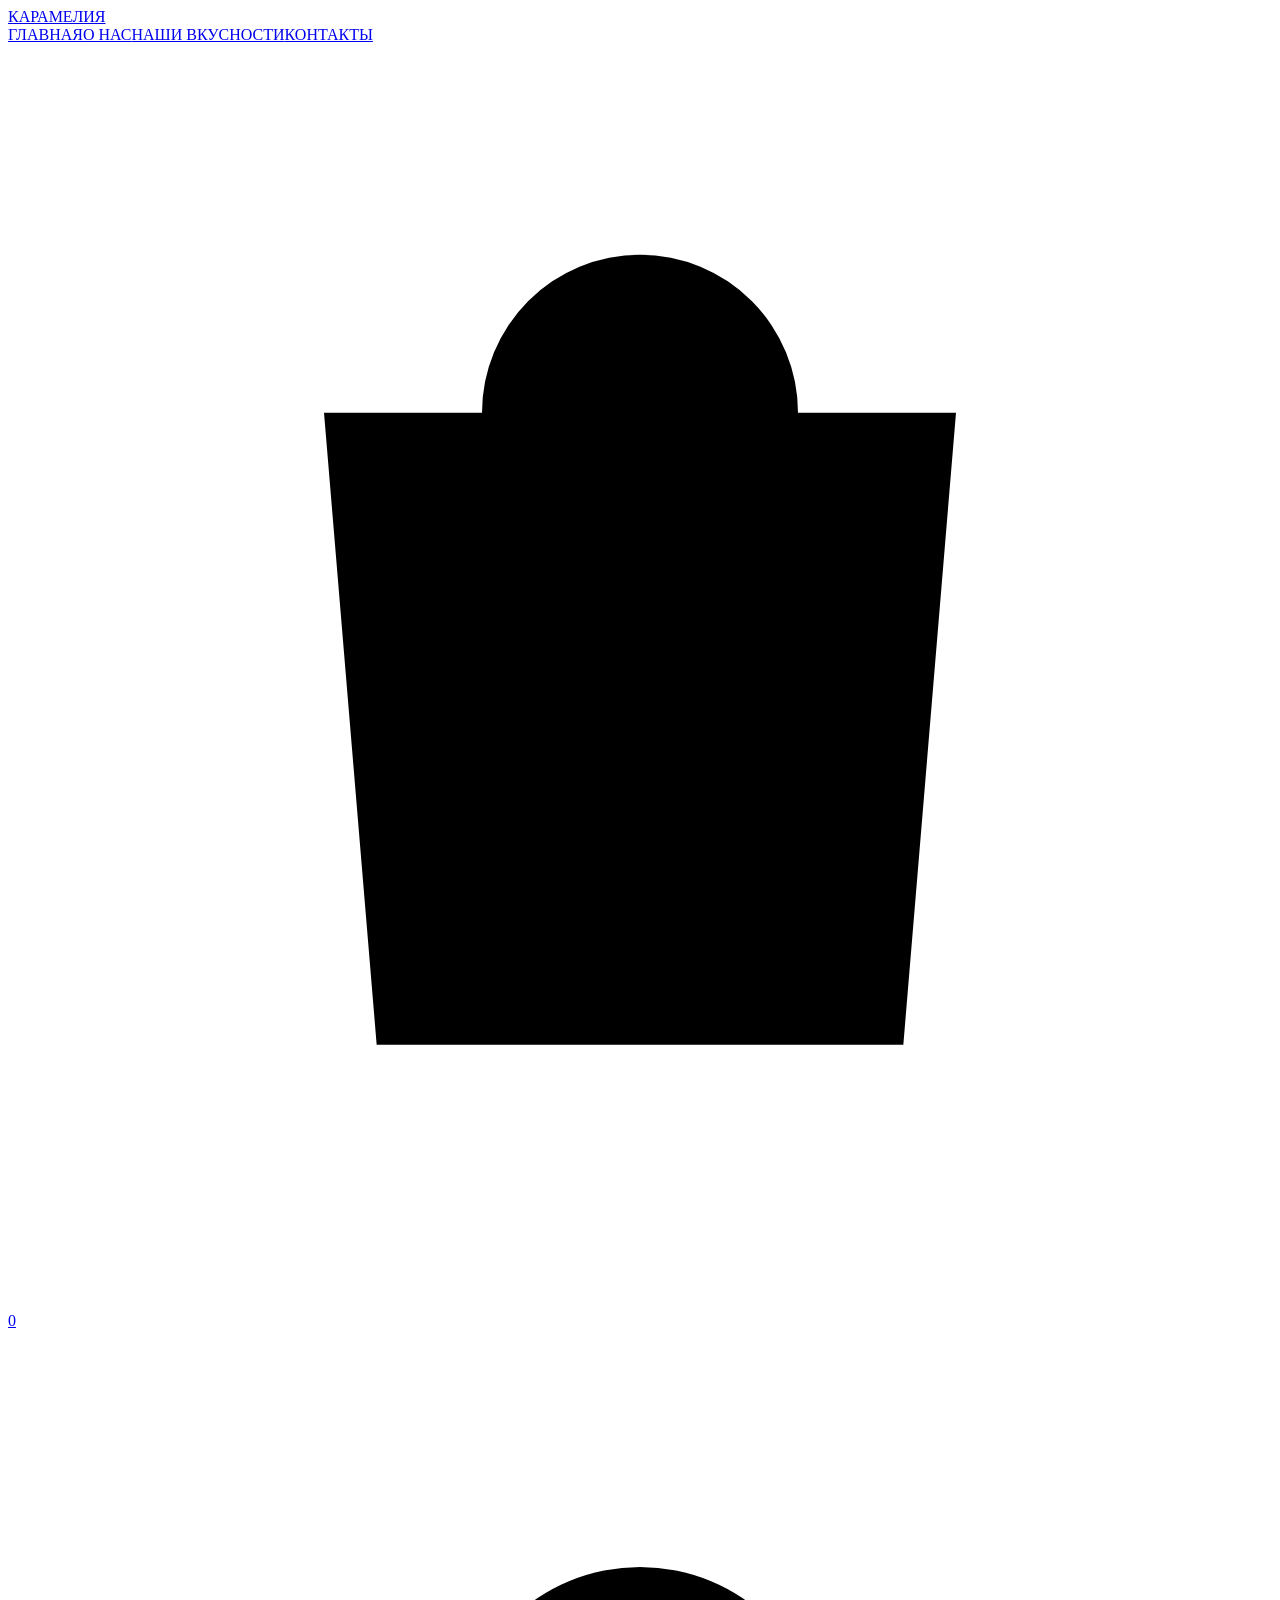
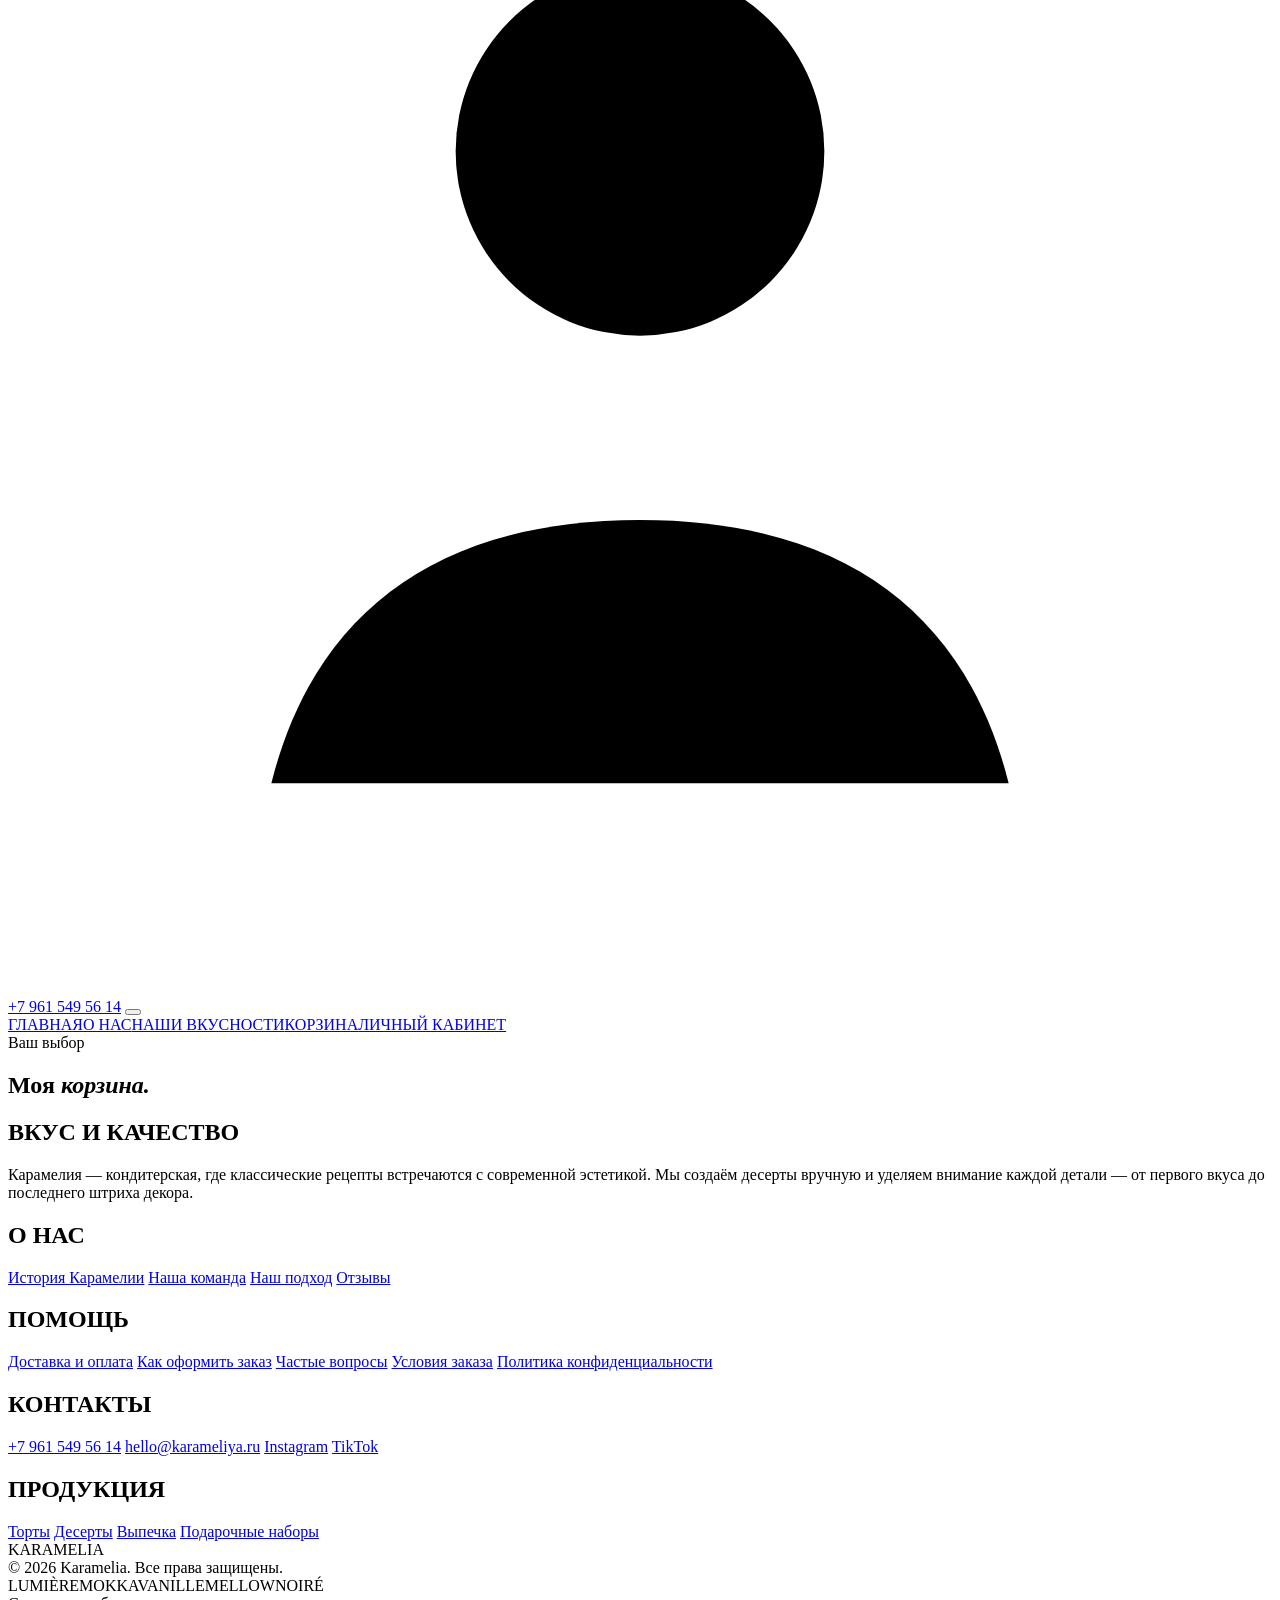
==== basket.html @ adb73342 "Add files via upload" ====
<!DOCTYPE html>
<html lang="ru">
<head>
  <meta charset="UTF-8" />
  <meta name="viewport" content="width=device-width, initial-scale=1.0" />
  <title>Корзина — Карамелия</title>
  <link rel="stylesheet" href="css/style.css" />
  <link rel="stylesheet" href="css/basket.css" />
  <link rel="icon" type="image/x-icon" href="assets/branding/favicon.ico">
</head>
<body>
  <main class="inner-page">
    <header class="site-header">
      <a class="brand" href="index.html" aria-label="Карамелия — на главную"><span class="brand-fallback">КАРАМЕЛИЯ</span><img src="assets/branding/logo.png" alt="Карамелия" onerror="this.style.display='none'; this.previousElementSibling.style.display='inline';" /></a>
      <nav class="main-nav" aria-label="Основная навигация"><a class="nav-link" href="index.html">ГЛАВНАЯ</a><a class="nav-link" href="about.html">О НАС</a><a class="nav-link" href="catalog.html">НАШИ ВКУСНОСТИ</a><a class="nav-link" href="basket.html#footer">КОНТАКТЫ</a></nav>
      <div class="header-actions"><a class="icon-btn active" href="basket.html" aria-label="Корзина"><svg viewBox="0 0 24 24"><path d="M6 7h12l-1 12H7L6 7Zm3 0a3 3 0 0 1 6 0"/><path d="M4 7h16"/></svg><span class="header-count" id="headerCartCount">0</span></a><a class="icon-btn" href="account.html" aria-label="Профиль"><svg viewBox="0 0 24 24"><circle cx="12" cy="8" r="3.5"/><path d="M5 20c.8-3.2 3.1-5 7-5s6.2 1.8 7 5"/></svg></a></div>
      <a class="phone-link" href="tel:+79615495614">+7 961 549 56 14</a>
      <button class="mobile-toggle" type="button" aria-expanded="false" aria-label="Открыть меню"><span></span><span></span></button>
    </header>

    <nav class="mobile-menu" aria-hidden="true"><a href="index.html">ГЛАВНАЯ</a><a href="about.html">О НАС</a><a href="catalog.html">НАШИ ВКУСНОСТИ</a><a href="basket.html">КОРЗИНА</a><a href="account.html">ЛИЧНЫЙ КАБИНЕТ</a></nav>

    <section class="simple-section basket-section">
      <div class="basket-head"><span class="eyebrow">Ваш выбор</span><h1 class="basket-title">Моя <em>корзина.</em></h1></div>
      <div id="basketRoot"></div>
    </section>

    
            <!-- FOOTER -->
            <footer class="site-footer" id="footer">
                <div class="footer-inner footer-inner--five">
                    <section class="footer-column footer-about">
                        <h2 class="footer-title">ВКУС И КАЧЕСТВО</h2>
                        <p>Карамелия — кондитерская, где классические рецепты встречаются с современной эстетикой. Мы
                            создаём десерты
                            вручную и уделяем внимание каждой детали — от первого вкуса до последнего штриха декора.</p>
                    </section>

                    <nav class="footer-column" aria-label="О нас">
                        <h2 class="footer-title">О НАС</h2>
                        <a href="about.html">История Карамелии</a>
                        <a href="about.html#team">Наша команда</a>
                        <a href="about.html#approach">Наш подход</a>
                        <a href="about.html#reviews">Отзывы</a>
                    </nav>

                    <nav class="footer-column" aria-label="Помощь">
                        <h2 class="footer-title">ПОМОЩЬ</h2>
                        <a href="#faq">Доставка и оплата</a>
                        <a href="#faq">Как оформить заказ</a>
                        <a href="#faq">Частые вопросы</a>
                        <a href="#faq">Условия заказа</a>
                        <a href="#footer">Политика конфиденциальности</a>
                    </nav>

                    <nav class="footer-column" aria-label="Контакты">
                        <h2 class="footer-title">КОНТАКТЫ</h2>
                        <a href="tel:+79615495614">+7 961 549 56 14</a>
                        <a href="mailto:hello@karameliya.ru">hello@karameliya.ru</a>
                        <a href="#footer">Instagram</a>
                        <a href="#footer">TikTok</a>
                    </nav>

                    <nav class="footer-column" aria-label="Продукция">
                        <h2 class="footer-title">ПРОДУКЦИЯ</h2>
                        <a href="catalog.html#cakes">Торты</a>
                        <a href="catalog.html#desserts">Десерты</a>
                        <a href="catalog.html#bakery">Выпечка</a>
                        <a href="catalog.html#gift">Подарочные наборы</a>
                    </nav>
                </div>

                <div class="footer-wordmark" aria-label="Karamelia">

                    <div class="footer-wordmark-text">KAR<span>AME</span>LIA</div>
                </div>

                <div class="footer-meta">
                    <div class="footer-meta-side footer-meta-left">© 2026 Karamelia. Все права защищены.</div>
                    <div class="footer-partners" aria-label="Партнёры">
                        <span>LUMIÈRE</span><span>MOKKA</span><span>VANILLE</span><span>MELLOW</span><span>NOIRÉ</span>
                    </div>
                    <div class="footer-meta-side footer-meta-right">Сделано с любовью к деталям и хорошему вкусу.</div>
                </div>
            </footer>
  </main>

  <div class="shop-modal" id="checkoutModal" hidden role="dialog" aria-modal="true" aria-labelledby="checkoutTitle"><div class="shop-modal__panel"><div class="shop-modal__top"><h2 class="shop-modal__title" id="checkoutTitle">Проверьте данные.</h2><button class="shop-modal__close" type="button" data-close="checkoutModal">×</button></div><p class="shop-modal__text">Данные подставлены из личного кабинета. Перед оплатой их можно проверить и изменить для этого заказа.</p><div class="checkout-summary" id="checkoutSummary"></div><form class="shop-form" id="checkoutForm"><div class="shop-field"><label>ФИО</label><input name="fio" id="checkoutFio" required></div><div class="shop-form-grid"><div class="shop-field"><label>E-mail</label><input name="email" id="checkoutEmail" type="email" required></div><div class="shop-field"><label>Телефон</label><input name="phone" id="checkoutPhone" type="tel" required></div></div><div class="shop-field"><label>Адрес доставки</label><input name="address" id="checkoutAddress" required placeholder="Улица, дом, квартира"></div><div class="modal-actions"><button class="modal-btn outline" type="button" data-close="checkoutModal">Отмена</button><button class="modal-btn dark" type="submit">Подтвердить и оплатить</button></div></form></div></div>
  <div class="shop-modal" id="paymentModal" hidden role="dialog" aria-modal="true" aria-labelledby="paymentTitle"><div class="shop-modal__panel"><div class="shop-modal__top"><h2 class="shop-modal__title" id="paymentTitle">Оплата заказа.</h2><button class="shop-modal__close" type="button" data-close="paymentModal">×</button></div><div class="checkout-summary" id="paymentSummary"></div><form class="shop-form payment-card" id="paymentForm"><div class="shop-field"><label>Номер карты</label><input id="cardNumber" name="cardNumber" inputmode="numeric" maxlength="19" placeholder="0000 0000 0000 0000" required></div><div class="shop-form-grid"><div class="shop-field"><label>Срок действия</label><input name="expiry" inputmode="numeric" maxlength="5" placeholder="ММ/ГГ" required></div><div class="shop-field"><label>CVV</label><input name="cvv" type="password" inputmode="numeric" maxlength="4" placeholder="•••" required></div></div><div class="shop-field"><label>Имя держателя</label><input name="holder" required placeholder="ИМЯ ФАМИЛИЯ"></div><button class="modal-btn caramel" type="submit">Оплатить заказ</button></form></div></div>
  <div class="shop-modal" id="successModal" hidden role="dialog" aria-modal="true" aria-labelledby="successTitle"><div class="shop-modal__panel"><div class="success-state"><div class="success-mark">✓</div><h3 id="successTitle">Заказ оплачен.</h3><p id="successText">Заказ успешно оплачен. Курьер в пути.</p><div class="modal-actions" style="justify-content:center"><a class="modal-btn dark" href="account.html">Личный кабинет</a><button class="modal-btn outline" type="button" data-close="successModal">Вернуться в корзину</button></div></div></div></div>
  <div class="shop-toast" id="shopToast" role="status" aria-live="polite"></div>
  <script src="js/script.js"></script><script src="js/app.js"></script><script src="js/basket.js"></script>
</body>
</html>
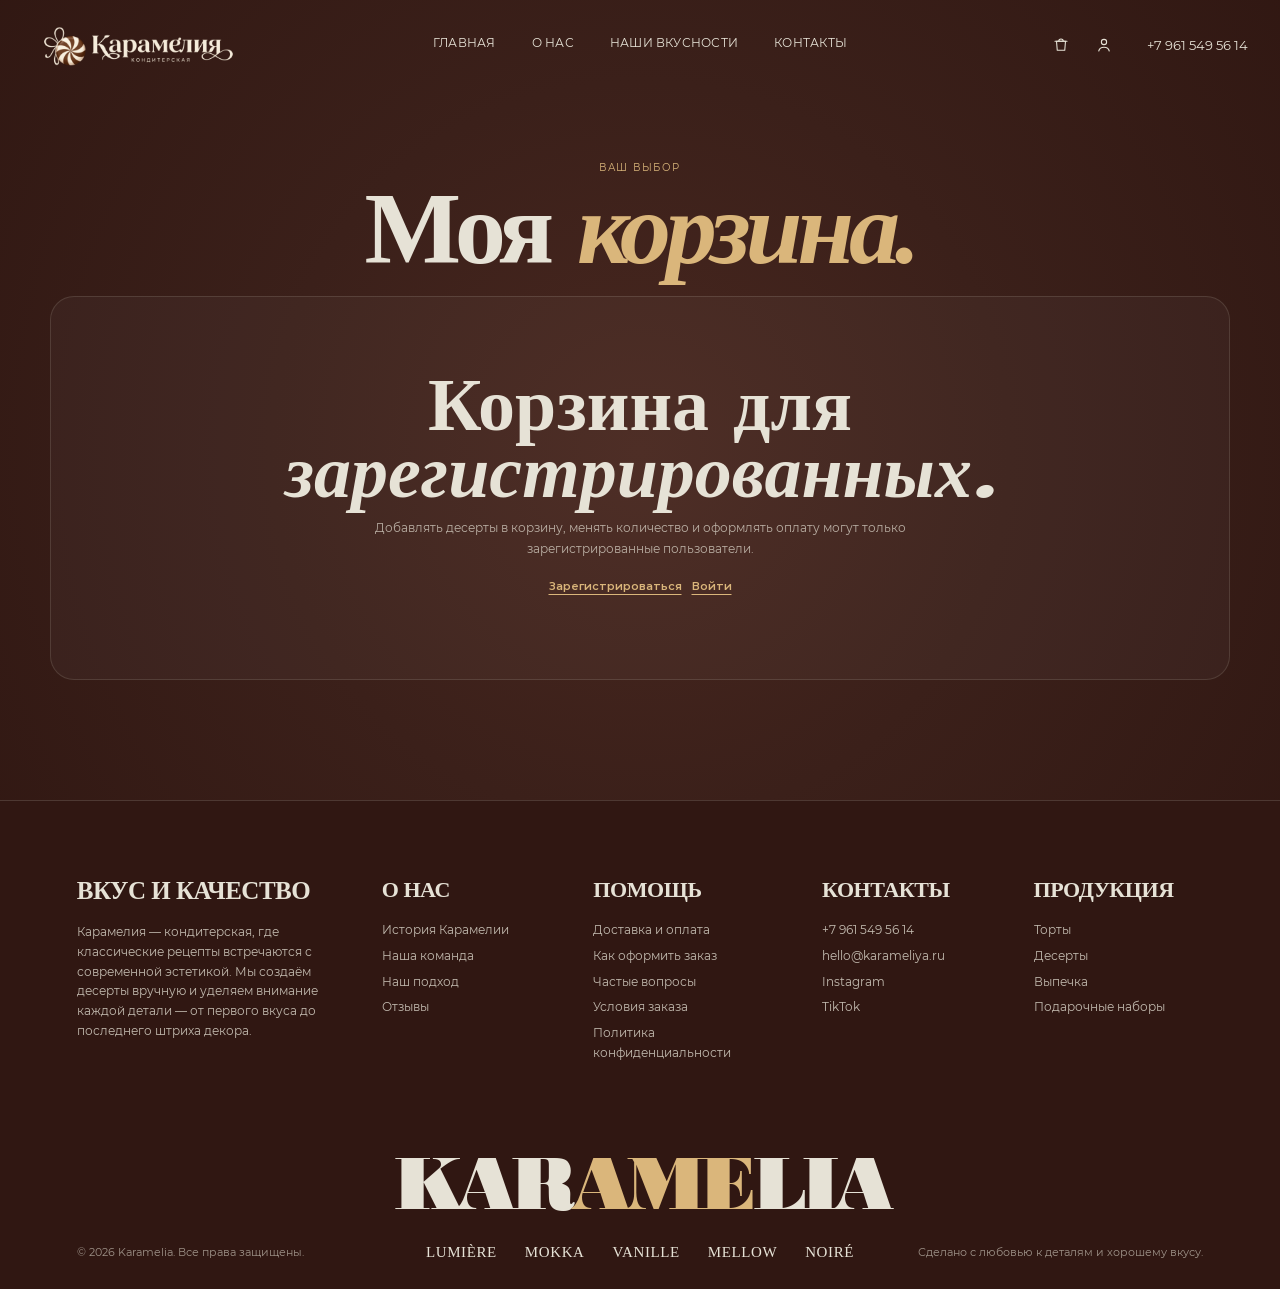
==== commit 78f1f96d: "Add files via upload" ====
--- a/basket.html
+++ b/basket.html
@@ -15,7 +15,7 @@
       <nav class="main-nav" aria-label="Основная навигация"><a class="nav-link" href="index.html">ГЛАВНАЯ</a><a class="nav-link" href="about.html">О НАС</a><a class="nav-link" href="catalog.html">НАШИ ВКУСНОСТИ</a><a class="nav-link" href="basket.html#footer">КОНТАКТЫ</a></nav>
       <div class="header-actions"><a class="icon-btn active" href="basket.html" aria-label="Корзина"><svg viewBox="0 0 24 24"><path d="M6 7h12l-1 12H7L6 7Zm3 0a3 3 0 0 1 6 0"/><path d="M4 7h16"/></svg><span class="header-count" id="headerCartCount">0</span></a><a class="icon-btn" href="account.html" aria-label="Профиль"><svg viewBox="0 0 24 24"><circle cx="12" cy="8" r="3.5"/><path d="M5 20c.8-3.2 3.1-5 7-5s6.2 1.8 7 5"/></svg></a></div>
       <a class="phone-link" href="tel:+79615495614">+7 961 549 56 14</a>
-      <button class="mobile-toggle" type="button" aria-expanded="false" aria-label="Открыть меню"><span></span><span></span></button>
+      <button class="mobile-toggle" type="button" aria-expanded="false" aria-label="Открыть меню"><span></span><span></span><span></span></button>
     </header>
 
     <nav class="mobile-menu" aria-hidden="true"><a href="index.html">ГЛАВНАЯ</a><a href="about.html">О НАС</a><a href="catalog.html">НАШИ ВКУСНОСТИ</a><a href="basket.html">КОРЗИНА</a><a href="account.html">ЛИЧНЫЙ КАБИНЕТ</a></nav>
--- a/css/style.css
+++ b/css/style.css
@@ -0,0 +1,2632 @@
+/* === Заголовки / логотип === */
+@font-face {
+  font-family: 'Bodoni MT Black Local';
+  src: url('../assets/fonts/BodoniMT/bodoni-mt-black.ttf') format('truetype');
+  font-style: normal;
+  font-weight: 900;
+  font-display: swap;
+}
+
+/* === Надпись "ame" === */
+@font-face {
+  font-family: 'Bodoni Moda Bold Italic Local';
+  src: url('../assets/fonts/BodoniMT/bodoni-bolditalic.ttf') format('truetype');
+  font-style: italic;
+  font-weight: 700;
+  font-display: swap;
+}
+
+/* === Montserrat — три начертания, одна family === */
+@font-face {
+  font-family: 'Montserrat Local';
+  src: url('../assets/fonts/Montserrat/montserrat-regular.ttf') format('truetype');
+  font-style: normal;
+  font-weight: 400;
+  font-display: swap;
+}
+
+@font-face {
+  font-family: 'Montserrat Local';
+  src: url('../assets/fonts/Montserrat/montserrat-medium.ttf') format('truetype');
+  font-style: normal;
+  font-weight: 500;
+  font-display: swap;
+}
+
+@font-face {
+  font-family: 'Montserrat Local';
+  src: url('../assets/fonts/Montserrat/montserrat-semibold.ttf') format('truetype');
+  font-style: normal;
+  font-weight: 600;
+  font-display: swap;
+}
+
+/* === Corinthia — для кнопок === */
+@font-face {
+  font-family: 'Corinthia Local';
+  src: url('../assets/fonts/Corinthia/Corinthia.ttf') format('truetype');
+  font-style: normal;
+  font-weight: 400;
+  font-display: swap;
+}
+
+:root {
+  --cream-rgb: 230, 226, 214;      /* = --cream #e6e2d6 */
+  --chocolate-rgb: 48, 23, 18;     /* = --chocolate #301712 */
+  --chocolate: #301712;
+  --chocolate-mid: #3b201a;
+  --chocolate-light: #48271f;
+  --cream: #e6e2d6;
+  --cream-bright: #f0ede4;
+  --caramel: #dab67b;
+  --caramel-light: #e4c995;
+  --white-alpha: rgba(230, 226, 214, 0.7);
+  --line: rgba(230, 226, 214, 0.16);
+  --shadow: 0 30px 80px rgba(12, 5, 3, 0.26);
+}
+
+* { box-sizing: border-box; }
+html { scroll-behavior: smooth; }
+body {
+  margin: 0;
+  background: var(--chocolate);
+  color: var(--cream);
+  font-family: 'Montserrat Local', Montserrat, Arial, sans-serif;
+}
+body, a, button { -webkit-tap-highlight-color: transparent; }
+a { color: inherit; text-decoration: none; }
+button { font: inherit; }
+
+.hero {
+  position: relative;
+  min-height: 100vh;
+  overflow: hidden;
+  background:
+    radial-gradient(circle at 50% 47%, var(--chocolate-light) 0%, var(--chocolate-mid) 35%, var(--chocolate) 76%, var(--chocolate) 100%);
+}
+
+.hero::before {
+  content: '';
+  position: absolute;
+  inset: 0;
+  background:
+    radial-gradient(circle at 50% 56%, rgba(218,182,123,.08), transparent 26%),
+    radial-gradient(circle at 30% 20%, rgba(230,226,214,.025), transparent 20%);
+  pointer-events: none;
+}
+
+.hero-orb {
+  position: absolute;
+  border-radius: 999px;
+  filter: blur(70px);
+  opacity: .14;
+  pointer-events: none;
+}
+.orb-one { width: 260px; height: 260px; background: var(--caramel); top: 14%; left: 42%; }
+.orb-two { width: 220px; height: 220px; background: var(--cream); bottom: 9%; right: 7%; opacity: .05; }
+
+.site-header {
+  position: relative;
+  z-index: 30;
+  width: min(1440px, calc(100% - 64px));
+  margin: 0 auto;
+  padding: 24px 0 18px;
+  display: flex;
+  align-items: center;
+  gap: 28px;
+  /* justify-content: space-between;  ← убрать */
+}
+
+.header-actions {
+  display: flex;
+  align-items: center;
+  gap: 9px;
+  margin-left: auto;   /* ← вот это прижимает всю правую группу к краю */
+}
+
+.brand {
+  display: inline-flex;
+  align-items: center;
+  justify-self: start;
+  min-height: 42px;
+}
+.brand img {
+  width: auto;
+  height: 42px;
+  max-width: 220px;
+  object-fit: contain;
+}
+.brand-fallback {
+  display: none;
+  font-family: 'Bodoni MT Black Local', Georgia, serif;
+  font-size: 27px;
+  letter-spacing: -.03em;
+  color: var(--cream);
+}
+
+.main-nav {
+  position: absolute;
+  left: 50%;
+  top: 50%;
+  transform: translate(-50%, -50%);
+  display: flex;
+  align-items: center;
+  gap: 6px;
+  white-space: nowrap;
+  z-index: 2;
+}
+.nav-link {
+  padding: 11px 15px;
+  border-radius: 999px;
+  font-size: 12px;
+  letter-spacing: .02em;
+  color: var(--cream);
+  transition: background-color .25s ease, color .25s ease, transform .25s ease;
+}
+.nav-link:hover,
+.nav-link.active {
+  background: var(--cream);
+  color: var(--chocolate);
+  transform: translateY(-1px);
+}
+
+.icon-btn {
+  width: 34px;
+  height: 34px;
+  display: grid;
+  place-items: center;
+  color: var(--cream);
+  border-radius: 50%;
+  transition: color .25s ease, background-color .25s ease, transform .25s ease;
+}
+.icon-btn:hover {
+  color: var(--chocolate);
+  background: var(--cream);
+  transform: translateY(-1px);
+}
+.icon-btn svg {
+  width: 18px;
+  height: 18px;
+  fill: none;
+  stroke: currentColor;
+  stroke-width: 1.45;
+  stroke-linecap: round;
+  stroke-linejoin: round;
+}
+
+.phone-link {
+  justify-self: end;
+  font-size: 13px;
+  color: var(--cream);
+  white-space: nowrap;
+  transition: color .25s ease;
+}
+.phone-link:hover { color: var(--caramel); }
+
+.mobile-toggle {
+  display: none;
+  border: 0;
+  background: transparent;
+  color: var(--cream);
+  width: 42px;
+  height: 42px;
+  padding: 8px;
+}
+.mobile-toggle span {
+  display: block;
+  height: 1px;
+  background: currentColor;
+  margin: 6px 0;
+}
+
+.mobile-menu {
+  display: none;
+  position: absolute;
+  z-index: 25;
+  top: 78px;
+  left: 16px;
+  right: 16px;
+  padding: 12px;
+  border: 1px solid var(--line);
+  border-radius: 20px;
+  background: rgba(48,23,18,.93);
+  backdrop-filter: blur(18px);
+  box-shadow: var(--shadow);
+}
+.mobile-menu a {
+  display: block;
+  padding: 13px 14px;
+  border-radius: 14px;
+  color: var(--cream);
+  font-size: 13px;
+}
+.mobile-menu a:hover { background: var(--cream); color: var(--chocolate); }
+
+.hero-main {
+  position: relative;
+  width: min(1440px, calc(100% - 64px));
+  min-height: calc(100vh - 92px);
+  margin: 0 auto;
+  padding: 42px 0 54px;
+}
+
+.title-lockup {
+  position: absolute;
+  left: 50%;
+  top: 32px;
+  width: min(1180px, 94%);
+  transform: translateX(-50%);
+  display: grid;
+  grid-template-columns: 1fr 82px 1.15fr 82px 1fr;
+  align-items: center;
+  gap: 22px;
+  z-index: 10;
+  pointer-events: none;
+}
+
+.title-side {
+  font-family: 'Bodoni MT Black Local', 'Times New Roman', serif;
+  font-size: clamp(82px, 9.5vw, 160px);
+  line-height: .82;
+  letter-spacing: -.05em;
+  color: var(--cream);
+  user-select: none;
+}
+.title-left { justify-self: end; }
+.title-right { justify-self: start; }
+
+.dash {
+  width: 100%;
+  height: 11px;
+  background: var(--cream);
+}
+
+.title-center {
+  align-self: start;
+  margin-top: -7px;
+  text-align: center;
+}
+.ame-word {
+  font-family: 'Bodoni Moda Bold Italic Local', Georgia, serif;
+  font-weight: 700;
+  font-size: clamp(90px, 4vw, 68px);
+  line-height: .9;
+  color: var(--caramel);
+  letter-spacing: -.05em;
+  white-space: nowrap;
+}
+
+.accent-mark {
+  position: absolute;
+  width: 42px;
+  height: 20px;
+  top: -12px;
+  left: 31.5%;
+  background: var(--cream);
+  clip-path: polygon(0 12%, 52% 0, 100% 68%, 47% 100%);
+  transform: rotate(15deg);
+}
+
+.cake-wrap {
+  position: absolute;
+  z-index: 7;
+  left: 50%;
+  top: 126px;
+  width: min(520px, 41vw);
+  transform: translateX(-50%);
+  /* ключевое: не даём торту вылезти за низ hero */
+  max-height: calc(100vh - 260px);
+}
+
+.hero-cake {
+  display: block;
+  width: 100%;
+  height: auto;
+  max-height: calc(100vh - 260px);
+  object-fit: contain;
+  filter: drop-shadow(0 34px 28px rgba(9, 3, 2, .28));
+  animation: cakeFloat 7s ease-in-out infinite;
+}
+.cake-glow {
+  position: absolute;
+  width: 82%;
+  aspect-ratio: 1;
+  left: 50%;
+  top: 18%;
+  transform: translateX(-50%);
+  border-radius: 50%;
+  background: rgba(218,182,123,.08);
+  filter: blur(40px);
+}
+
+.cake-placeholder {
+  display: none;
+  min-height: 480px;
+  align-items: center;
+  justify-content: center;
+  border: 1px dashed rgba(230,226,214,.2);
+  border-radius: 28px;
+  color: rgba(230,226,214,.45);
+  letter-spacing: .08em;
+  text-transform: uppercase;
+  font-size: 10px;
+}
+
+.cake-glass-card {
+  position: absolute;
+  z-index: 8;
+  right: -32px;
+  bottom: 18%;
+  width: 200px;
+  padding: 18px 18px 19px;
+  border: 1px solid rgba(230,226,214,.15);
+  border-radius: 18px;
+  background: rgba(55, 32, 26, .52);
+  backdrop-filter: blur(12px);
+  -webkit-backdrop-filter: blur(12px);
+  box-shadow: 0 12px 35px rgba(10,4,2,.12);
+}
+.glass-kicker {
+  display: block;
+  margin-bottom: 7px;
+  font-size: 10px;
+  text-transform: uppercase;
+  letter-spacing: .11em;
+  color: var(--caramel-light);
+}
+.cake-glass-card p {
+  margin: 0;
+  font-size: 11px;
+  line-height: 1.55;
+  color: var(--cream);
+}
+
+.hero-left-column {
+  position: absolute;
+  z-index: 12;
+  left: 0;
+  top: 200px;         /* ← уровень верха taste-grid, подгони под свой экран */
+  bottom: 74px;       /* ← низ колонки как было */
+  width: min(380px, 29vw);
+  display: flex;
+  flex-direction: column;
+  align-items: flex-start;
+}
+.copy-block p {
+  margin: 0 0 15px;
+  font-size: 13px;
+  line-height: 1.62;
+  color: var(--cream);
+}
+.primary-btn,
+.secondary-btn {
+  font-family: 'Corinthia Local', 'Montserrat Local', cursive;
+  font-weight: 200;
+  font-size: 22x;          /* ← важно: Corinthia — скрипт с маленьким x-height */
+  line-height: 1;
+  letter-spacing: .01em;
+  display: inline-flex;
+  align-items: center;
+  justify-content: center;
+  min-height: 48px;
+  padding: 0 23px;
+  border-radius: 999px;
+  border: 1px solid transparent;
+  transition: transform .25s ease, background-color .25s ease, color .25s ease, box-shadow .25s ease;
+}
+.primary-btn {
+  margin-top: 4px;
+  background: var(--cream);
+  color: var(--chocolate);
+  font-size: 30px;
+  font-weight: 300;
+}
+.primary-btn:hover {
+  background: var(--caramel);
+  transform: translateY(-2px);
+  box-shadow: 0 12px 24px rgba(0,0,0,.14);
+}
+.socials {
+  display: flex;
+  align-items: center;
+  gap: 10px;
+  margin-top: auto;   /* ← вместо 18px */
+}
+.social-icon {
+  width: 28px;
+  height: 28px;
+  border-radius: 50%;
+  display: grid;
+  place-items: center;
+  overflow: hidden;                 /* ← обрезает всё, что вылезло за круг */
+  border: 1px solid rgba(230,226,214,.42);
+  font-size: 13px;
+  color: var(--cream);
+  transition: transform .2s ease, background-color .2s ease, color .2s ease;
+}
+
+.social-icon img {
+  width: 100%;
+  height: 100%;
+  object-fit: cover;              /* ← вписывает без искажений */
+  display: block;
+  pointer-events: none;             /* чтобы клик шёл по ссылке, а не по картинке */
+}
+.social-icon:hover {
+  background: var(--cream);
+  color: var(--chocolate);
+  transform: translateY(-2px);
+}
+.social-icon:hover img {
+  filter: brightness(1);   /* делает картинку чёрной под цвет chocolate на hover */
+}
+
+.hero-right-column {
+  position: absolute;
+  z-index: 12;
+  right: 0;
+  bottom: 58px;
+  width: min(360px, 28vw);
+  display: grid;
+  gap: 20px;
+}
+.taste-panel h2 {
+  margin: 0 0 13px;
+  font-size: 13px;
+  font-weight: 500;
+  color: var(--cream);
+}
+.taste-grid {
+  display: grid;
+  grid-template-columns: repeat(3, 1fr);
+  gap: 8px;
+}
+.taste-card {
+  background: transparent;
+  border: 0;
+  padding: 0;
+  text-align: left;
+  color: var(--cream);
+  cursor: pointer;
+}
+.taste-card span:last-child {
+  display: block;
+  margin-top: 6px;
+  font-size: 10px;
+}
+.taste-image {
+  position: relative;
+  display: grid;
+  place-items: center;
+  aspect-ratio: 1.05;
+  overflow: hidden;
+  border-radius: 14px;
+  border: 1px solid rgba(230,226,214,.1);
+  background: rgba(230,226,214,.04);
+  transition: transform .25s ease, border-color .25s ease;
+}
+.taste-image span {
+  margin: 0;
+  font-size: 8px;
+  color: rgba(230,226,214,.45);
+  text-transform: uppercase;
+  letter-spacing: .07em;
+}
+.taste-card:hover .taste-image {
+  transform: translateY(-3px);
+  border-color: rgba(218,182,123,.4);
+}
+.taste-card:hover span:last-child { color: var(--caramel); }
+
+.chef-card {
+  position: relative;
+  min-height: 210px;
+  overflow: visible;
+  padding: 24px 22px;
+  border-radius: 26px;
+  background: var(--caramel);
+  color: var(--chocolate);
+  box-shadow: 0 18px 45px rgba(10,4,2,.18);
+}
+.chef-copy {
+  position: relative;
+  z-index: 4;
+  width: 61%;
+}
+.chef-copy h2 {
+  margin: 0 0 10px;
+  font-family: 'Montserrat Local', Montserrat, Arial, sans-serif;
+  font-weight: 600;
+  font-size: 21px;
+  line-height: 1.02;
+  letter-spacing: -.03em;
+}
+.chef-copy p {
+  font-family: 'Montserrat Local', Montserrat, Arial, sans-serif;
+  font-weight: 500;   
+  margin: 0 0 16px;
+  font-size: 10px;
+  line-height: 1.45;
+}
+.secondary-btn {
+  min-height: 40px;
+  padding: 0 17px;
+  background: var(--cream);
+  color: var(--chocolate);
+  font-size: 26px;
+  font-weight: 300;
+}
+.secondary-btn:hover { transform: translateY(-2px); background: var(--cream-bright); }
+.hero-chef {
+  position: absolute;
+  z-index: 6;
+  right: -15px;
+  bottom: -2px;
+  width: 44%;
+  max-height: 245px;
+  object-fit: contain;
+  object-position: bottom center;
+  filter: drop-shadow(0 10px 18px rgba(45, 22, 15, .12));
+}
+.chef-placeholder {
+  display: none;
+  position: absolute;
+  right: 6px;
+  bottom: 10px;
+  z-index: 5;
+  width: 35%;
+  font-size: 8px;
+  line-height: 1.3;
+  color: rgba(48,23,18,.55);
+  text-align: center;
+  text-transform: uppercase;
+  letter-spacing: .08em;
+}
+
+.scroll-cue {
+  position: absolute;
+  z-index: 20;
+  left: 50%;
+  bottom: 18px;
+  transform: translateX(-50%);
+  display: flex;
+  align-items: center;
+  gap: 10px;
+  color: rgba(230,226,214,.55);
+  font-size: 9px;
+  letter-spacing: .12em;
+  text-transform: uppercase;
+
+  /* сброс кнопки */
+  border: 0;
+  background: transparent;
+  padding: 8px 12px;
+  cursor: pointer;
+  font-family: inherit;
+  transition: color .3s ease;
+}
+.scroll-cue:hover {
+  color: var(--caramel);
+}
+.scroll-cue span:first-child {
+  width: 1px;
+  height: 31px;
+  background: currentColor;
+}
+
+.site-footer {
+  background: var(--chocolate);
+  border-top: 1px solid var(--line);
+  padding: 60px 0 20px;
+}
+.footer-inner {
+  width: min(1180px, calc(100% - 64px));
+  margin: 0 auto;
+  display: grid;
+  grid-template-columns: 2fr 1fr 1fr;
+  gap: 50px;
+}
+.footer-brand {
+  font-family: 'Bodoni MT Black Local', Georgia, serif;
+  font-size: 28px;
+  margin-bottom: 12px;
+}
+.footer-inner p,
+.footer-inner a {
+  font-size: 12px;
+  line-height: 1.7;
+  color: rgba(230,226,214,.77);
+}
+.footer-inner a { display: block; margin-bottom: 4px; }
+.footer-inner a:hover { color: var(--caramel); }
+.footer-title {
+  margin-bottom: 10px;
+  font-size: 11px;
+  letter-spacing: .1em;
+  text-transform: uppercase;
+  color: var(--caramel);
+}
+.footer-bottom {
+  width: min(1180px, calc(100% - 64px));
+  margin: 42px auto 0;
+  padding-top: 16px;
+  border-top: 1px solid var(--line);
+  color: rgba(230,226,214,.42);
+  font-size: 10px;
+}
+
+.reveal {
+  opacity: 0;
+  transform: translateY(18px);
+  animation: revealUp .75s cubic-bezier(.2,.65,.25,1) forwards;
+}
+.reveal-delay-1 { animation-delay: .14s; }
+.reveal-delay-2 { animation-delay: .28s; }
+.reveal-delay-3 { animation-delay: .42s; }
+
+@keyframes revealUp {
+  to { opacity: 1; transform: translateY(0); }
+}
+@keyframes cakeFloat {
+  0%,100% { transform: translateY(0); }
+  50% { transform: translateY(-6px); }
+}
+@media (max-width: 1024px) {
+  .main-nav { display: none; }
+  .mobile-toggle { display: block; }
+  .mobile-menu.is-open { display: block; }
+}
+@media (max-width: 1120px) {
+  .site-header,
+  .hero-main { width: min(100% - 36px, 1040px); }
+  .site-header { grid-template-columns: 1fr auto auto; }
+  .phone-link { display: none; }
+  .hero-main { min-height: 940px; }
+  .title-lockup { width: 96%; top: 34px; grid-template-columns: 1fr 64px 1.05fr 64px 1fr; gap: 16px; }
+  .cake-wrap { top: 150px; width: min(520px, 50vw); }
+  .hero-left-column { left: 4px; bottom: 58px; width: 32vw; }
+  .hero-right-column { right: 4px; bottom: 50px; width: 31vw; }
+}
+
+@media (max-width: 860px) {
+  .main-nav {display: none; position: static; transform: none;}
+  .site-header { grid-template-columns: 1fr auto auto; }
+  .mobile-toggle { display: block; }
+  .mobile-menu.is-open { display: block; }
+  .hero-main { min-height: 1200px; padding-top: 30px; }
+  .title-lockup { top: 38px; width: 100%; grid-template-columns: 1fr 40px 1fr 40px 1fr; gap: 12px; }
+  .title-side { font-size: clamp(62px, 14vw, 106px); }
+  .dash { height: 8px; }
+  .ame-word { font-size: clamp(32px, 7vw, 55px); }
+  .accent-mark { width: 29px; height: 15px; left: 29%; top: -7px; }
+  .cake-wrap { top: 175px; width: min(500px, 63vw); }
+  .hero-left-column { width: min(380px, 45vw); left: 8px; bottom: 75px; }
+  .hero-right-column { width: min(330px, 40vw); right: 8px; bottom: 74px; }
+  .copy-block p { font-size: 12px; }
+  .chef-card { min-height: 205px; }
+  .hero-chef { width: 48%; }
+}
+
+@media (max-width: 620px) {
+  .hero-left-column {top: auto;bottom: auto;display: block;      /* возвращаем обычный поток */}
+  .socials {justify-content: center; margin-top: 14px;    /* вернуть прежний отступ */ }
+  .hero { min-height: auto; }
+  .site-header { width: calc(100% - 28px); padding: 18px 0 10px; }
+  .brand img { height: 35px; }
+  .brand-fallback { font-size: 22px; }
+  .header-actions { gap: 3px; }
+  .icon-btn { width: 31px; height: 31px; }
+  .mobile-menu { top: 66px; }
+
+  .hero-main {
+    width: calc(100% - 28px);
+    min-height: auto;
+    display: flex;
+    flex-direction: column;
+    padding: 92px 0 50px;
+  }
+  .title-lockup {
+    position: relative;
+    left: auto;
+    top: auto;
+    width: 100%;
+    transform: none;
+    grid-template-columns: 1fr 26px 1fr 26px 1fr;
+    gap: 7px;
+    margin-bottom: 12px;
+  }
+  .title-side { font-size: clamp(44px, 18vw, 76px); }
+  .dash { height: 6px; }
+  .ame-word { font-size: clamp(26px, 9vw, 40px); }
+  .accent-mark { width: 20px; height: 11px; left: 27%; top: -4px; }
+
+  .cake-wrap {
+    position: relative;
+    top: auto;
+    left: auto;
+    width: min(480px, 92vw);
+    transform: none;
+    margin: 4px auto 26px;
+  }
+  .cake-placeholder { min-height: 340px; }
+  .cake-glass-card { width: 170px; right: -4px; bottom: 14%; padding: 14px; }
+  .cake-glass-card p { font-size: 9.5px; }
+
+  .hero-left-column,
+  .hero-right-column {
+    position: relative;
+    left: auto;
+    right: auto;
+    bottom: auto;
+    width: 100%;
+  }
+  .hero-left-column { margin-bottom: 34px; }
+  .copy-block { max-width: 520px; }
+  .copy-block p { font-size: 12px; }
+  .primary-btn { width: 100%; }
+  .socials { justify-content: center; margin-top: 14px; }
+  .taste-panel { margin-bottom: 8px; }
+  .taste-grid { gap: 10px; }
+  .taste-card span:last-child { font-size: 11px; }
+  .chef-card { min-height: 220px; padding: 22px 18px; }
+  .chef-copy { width: 66%; }
+  .chef-copy h2 { font-size: 19px; }
+  .chef-copy p { font-size: 10px; }
+  .hero-chef { width: 41%; max-height: 220px; right: -3px; }
+  .scroll-cue { position: relative; left: auto; bottom: auto; transform: none; margin: 6px auto 0; }
+
+  .footer-inner { width: calc(100% - 28px); grid-template-columns: 1fr; gap: 28px; }
+  .footer-bottom { width: calc(100% - 28px); }
+}
+
+@media (prefers-reduced-motion: reduce) {
+  html { scroll-behavior: auto; }
+  *, *::before, *::after { animation-duration: .001ms !important; animation-iteration-count: 1 !important; transition-duration: .001ms !important; }
+}
+
+/* Inner pages */
+.inner-page {
+  min-height: 100vh;
+  background:
+    radial-gradient(circle at 50% 35%, var(--chocolate-light) 0%, var(--chocolate-mid) 35%, var(--chocolate) 78%);
+}
+.simple-section {
+  width: min(1180px, calc(100% - 64px));
+  margin: 0 auto;
+  padding: 90px 0 120px;
+}
+.eyebrow {
+  display: inline-block;
+  margin-bottom: 15px;
+  color: var(--caramel);
+  text-transform: uppercase;
+  letter-spacing: .15em;
+  font-size: 10px;
+}
+.simple-section h1 {
+  margin: 0 0 22px;
+  font-family: 'Bodoni MT Black Local', Georgia, serif;
+  font-size: clamp(58px, 8vw, 110px);
+  line-height: .88;
+  letter-spacing: -.05em;
+  color: var(--cream);
+}
+.simple-section h1 em {
+  font-family: 'Bodoni Moda Bold Italic Local', Georgia, serif;
+  color: var(--caramel);
+  font-weight: 700;
+}
+.simple-section > p {
+  max-width: 650px;
+  font-size: 15px;
+  line-height: 1.75;
+  color: rgba(230,226,214,.83);
+}
+.simple-section .primary-btn { margin-top: 18px; }
+.catalog-grid {
+  margin-top: 52px;
+  display: grid;
+  grid-template-columns: repeat(3, 1fr);
+  gap: 18px;
+}
+.catalog-card {
+  padding: 18px;
+  border: 1px solid var(--line);
+  border-radius: 24px;
+  background: rgba(230,226,214,.03);
+}
+.catalog-card h2 { margin: 18px 0 8px; font-size: 18px; }
+.catalog-card p { margin: 0; font-size: 12px; line-height: 1.6; color: rgba(230,226,214,.7); }
+.fake-cake {
+  height: 260px;
+  border-radius: 18px;
+  background: radial-gradient(circle at 50% 30%, rgba(230,226,214,.9) 0 18%, rgba(230,226,214,.16) 19% 33%, transparent 34%), linear-gradient(180deg, rgba(230,226,214,.09), rgba(230,226,214,.02));
+  box-shadow: inset 0 0 0 1px rgba(230,226,214,.08);
+  position: relative;
+}
+.fake-cake::after {
+  content: '';
+  position: absolute;
+  left: 50%;
+  bottom: 25px;
+  transform: translateX(-50%);
+  width: 58%;
+  height: 48%;
+  border-radius: 48% 48% 22% 22%;
+  box-shadow: 0 -18px 0 6px rgba(230,226,214,.84), 0 11px 0 2px rgba(18,7,5,.23);
+}
+.fake-cake.vanilla::after { background: rgba(228,201,149,.32); }
+.fake-cake.chocolate::after { background: rgba(77,46,36,.7); }
+.fake-cake.berry::after { background: rgba(195,141,136,.36); }
+
+@media (max-width: 760px) {
+  .simple-section { width: calc(100% - 28px); padding: 70px 0 80px; }
+  .catalog-grid { grid-template-columns: 1fr; }
+}
+/* ============================================================
+   О НАС — блок с «капающим» кремом
+   ============================================================ */
+.about-preview {
+  position: relative;
+  min-height: 620px;
+  display: grid;
+  place-items: center;
+  overflow: hidden;
+  isolation: isolate;
+  background: var(--chocolate);
+}
+
+.cream-drip {
+  position: absolute;
+  z-index: 0;
+  top: -40px;
+  left: 0;
+  right: 0;
+  height: 240px;
+  background-color: var(--cream);          /* ← цвет берётся отсюда */
+  -webkit-mask-image: url("data:image/svg+xml;utf8,<svg xmlns='http://www.w3.org/2000/svg' viewBox='0 0 1440 240' preserveAspectRatio='none'><path fill='black' d='M0,0 L1440,0 L1440,100 C1410,190 1350,190 1320,100 C1290,170 1230,170 1200,100 C1170,220 1110,220 1080,100 C1050,180 990,180 960,100 C930,200 870,200 840,100 C810,160 750,160 720,100 C690,210 630,210 600,100 C570,180 510,180 480,100 C450,230 390,230 360,100 C330,170 270,170 240,100 C210,200 150,200 120,100 C90,180 30,180 0,100 Z'/></svg>");
+          mask-image: url("data:image/svg+xml;utf8,<svg xmlns='http://www.w3.org/2000/svg' viewBox='0 0 1440 240' preserveAspectRatio='none'><path fill='black' d='M0,0 L1440,0 L1440,100 C1410,190 1350,190 1320,100 C1290,170 1230,170 1200,100 C1170,220 1110,220 1080,100 C1050,180 990,180 960,100 C930,200 870,200 840,100 C810,160 750,160 720,100 C690,210 630,210 600,100 C570,180 510,180 480,100 C450,230 390,230 360,100 C330,170 270,170 240,100 C210,200 150,200 120,100 C90,180 30,180 0,100 Z'/></svg>");
+  -webkit-mask-size: 100% 100%;
+          mask-size: 100% 100%;
+  -webkit-mask-repeat: no-repeat;
+          mask-repeat: no-repeat;
+
+  pointer-events: none;
+}
+
+.oval-frame {
+  position: absolute;
+  inset: 140px -13% 25px;
+  border: 1px solid rgba(230,226,214,.58);
+  border-radius: 50%;
+  opacity: .75;
+}
+
+.about-inner {
+  position: relative;
+  z-index: 3;
+  width: min(860px, 92%);
+  margin-top: 74px;
+  text-align: center;
+  color: var(--cream);
+}
+.about-inner h2 {
+  margin: 0 auto 20px;
+  font-family: 'Bodoni MT Black Local', Georgia, serif;
+  font-size: clamp(44px, 7vw, 88px);
+  line-height: .85;
+  letter-spacing: -.04em;
+}
+.about-inner h2 span {
+  font-family: 'Bodoni Moda Bold Italic Local', Georgia, serif;
+  font-style: italic;
+  color: var(--cream);
+}
+.about-lead {
+  width: min(700px, 100%);
+  margin: 0 auto;
+  font-size: 13px;
+  line-height: 1.75;
+  color: rgba(230,226,214,.9);
+}
+.about-small {
+  width: min(500px, 92%);
+  margin: 14px auto 24px;
+  font-size: 12px;
+  line-height: 1.6;
+  color: rgba(230,226,214,.7);
+}
+
+.section-kicker {
+  margin: 0 0 10px;
+  font-size: 10px;
+  letter-spacing: .24em;
+  text-transform: uppercase;
+  opacity: .72;
+  color: var(--cream);
+}
+.section-kicker--dark { color: #5f4e47; }
+
+.pill-button {
+  display: inline-flex;
+  align-items: center;
+  justify-content: center;
+  min-height: 48px;
+  padding: 0 24px;
+  border-radius: 999px;
+  background: var(--cream);
+  color: var(--chocolate);
+  font-family: 'Corinthia Local', 'Montserrat Local', cursive;
+  font-size: 26px;
+  line-height: 1;
+  transition: transform .25s ease, box-shadow .25s ease, background-color .25s ease;
+}
+.pill-button:hover {
+  transform: translateY(-2px);
+  box-shadow: 0 10px 20px rgba(0,0,0,.16);
+  background: var(--caramel);
+}
+.pill-button--light { background: var(--cream); color: var(--chocolate); }
+.pill-button--light:hover { background: var(--caramel); }
+
+/* ============================================================
+   ГАЛЕРЕЯ ДЕСЕРТОВ
+   ============================================================ */
+.dessert-gallery {
+  position: relative;
+  overflow: hidden;
+  background: var(--cream);
+  color: var(--chocolate);
+  padding: 72px 0 0;
+}
+
+.gallery-cream {
+  position: absolute;
+  z-index: 0;
+  top: -28px;
+  left: 0;
+  right: 0;
+  height: 126px;
+  background: var(--cream);
+  box-shadow: 0 8px 14px rgba(48,23,18,.06);
+}
+.gallery-drip {
+  position: absolute;
+  top: 76px;
+  width: 95px;
+  background: var(--cream);
+  border-radius: 0 0 50px 50px;
+  box-shadow: 0 8px 12px rgba(48,23,18,.05);
+}
+.gallery-drip--a { left: 5%;  height: 110px; }
+.gallery-drip--b { left: 45%; height: 142px; }
+.gallery-drip--c { right: 8%; height: 94px; }
+
+.gallery-header {
+  position: relative;
+  z-index: 2;
+  display: flex;
+  align-items: end;
+  justify-content: space-between;
+  gap: 20px;
+  padding: 0 clamp(20px, 5vw, 74px) 36px;
+}
+.gallery-header h2 {
+  margin: 0;
+  font-family: 'Bodoni MT Black Local', Georgia, serif;
+  font-size: clamp(34px, 5vw, 66px);
+  line-height: .9;
+  letter-spacing: -.04em;
+  color: var(--chocolate);
+}
+
+.gallery-shell {
+  position: relative;
+  z-index: 2;
+  overflow: hidden;
+  padding: 30px clamp(20px, 5vw, 74px) 40px;   /* ← топ/бот для поворотов и сдвигов */
+  touch-action: pan-y;
+}
+.gallery-track {
+  display: flex;
+  align-items: center;
+  gap: 18px;
+  width: max-content;
+  cursor: grab;
+  will-change: transform;
+  transition: transform .7s cubic-bezier(.22, .61, .36, 1);   /* ← для авто-плавности */
+}
+.gallery-track.is-dragging { cursor: grabbing; }
+
+.dessert-card {
+  flex: 0 0 clamp(146px, 13vw, 190px);
+  padding: 8px;
+  background: rgba(255,252,244,.88);
+  border-radius: 14px;
+  box-shadow: 0 14px 28px rgba(48,23,18,.14);
+}
+.dessert-card--circle {
+  flex: 0 0 clamp(146px, 13vw, 190px);
+  padding: 8px;
+  background: rgba(255,252,244,.88);
+  box-shadow: none;
+  border-radius: 50%;
+}
+.dessert-card--circle .image-placeholder {
+  border-radius: 50%;
+  box-shadow: 0 14px 28px rgba(48,23,18,.14);
+}
+.image-placeholder {
+  aspect-ratio: 1;
+  border-radius: 10px;
+  display: grid;
+  place-items: center;
+  overflow: hidden;
+  background: linear-gradient(145deg,#eadcca,#d2c1ad);
+  color: rgba(48,23,18,.35);
+  font: 600 12px var(--sans, 'Montserrat Local');
+  letter-spacing: .2em;
+  background-size: cover;
+  background-position: center;
+}
+.image-placeholder.has-image { color: transparent; }
+
+.gallery-controls {
+  position: relative;
+  z-index: 3;
+  display: flex;
+  justify-content: center;
+  gap: 8px;
+  padding-top: 30px;
+  padding-bottom: 5px;
+}
+.gallery-controls button {
+  border-radius: 10%;
+  width: 34px;
+  height: 34px;
+  display: grid;
+  place-items: center;
+  border: 1px solid rgba(48,23,18,.4);
+  background: transparent;
+  color: var(--chocolate);
+  cursor: pointer;
+  font-size: 18px;
+  transition: background-color .2s ease, color .2s ease;
+}
+.gallery-controls button:hover { background: var(--chocolate); color: var(--cream); }
+
+/* ============================================================
+   Адаптив
+   ============================================================ */
+@media (max-width: 900px) {
+  .about-preview { min-height: 590px; }
+}
+
+@media (max-width: 680px) {
+  .about-inner { margin-top: 82px; }
+  .about-inner h2 { font-size: clamp(43px, 13vw, 70px); }
+  .about-lead { font-size: 12px; line-height: 1.7; }
+
+  .gallery-header { display: block; padding-bottom: 28px; }
+  .gallery-header h2 { margin-top: 7px; }
+ .gallery-shell { padding: 20px 18px 26px; }   /* вместо padding: 0 18px */
+  .gallery-track { gap: 12px; }
+  .dessert-card { flex-basis: 70vw; }
+}
+/* ============================================================
+   CHEFS
+   ============================================================ */
+.chefs-section {
+  position: relative;
+  background: var(--chocolate);
+  padding: 84px 7vw 0;
+  overflow: hidden;
+  /* min-height: 90vh — убрать */
+  /* display: flex; align-items: center — убрать */
+}
+.chefs-slider {
+  position: relative;
+  z-index: 2;
+  width: min(1180px, 100%);
+  min-height: 590px;
+  margin: 0 auto;
+}
+.chef-slide {
+  position: absolute;
+  inset: 0;
+  display: grid;
+  grid-template-columns: 46% 54%;
+  align-items: center;
+  gap: 30px;
+  opacity: 0;
+  visibility: hidden;
+  transform: translateX(28px);
+  transition: opacity .6s ease, transform .65s ease, visibility .6s;
+}
+.chef-slide.is-active {
+  opacity: 1;
+  visibility: visible;
+  transform: translateX(0);
+  position: relative;
+}
+.chef-visual {
+  position: relative;
+  height: 590px;
+  overflow: visible;
+  display: grid;
+  place-items: end center;
+}
+.circle {
+  position: absolute;
+  border-radius: 50%;
+  z-index: 0;
+}
+.circle-main {
+  width: 465px;
+  height: 465px;
+  left: 50%;
+  top: 53%;
+  transform: translate(-50%, -50%);
+  background: var(--caramel);
+}
+.circle-one   { width: 150px; height: 150px; left: 8%;    top: 9%;      background: rgba(var(--cream-rgb), .27); }
+.circle-two   { width: 125px; height: 125px; left: 0;     bottom: 18%;  background: rgba(var(--cream-rgb), .21); }
+.circle-three { width: 115px; height: 115px; right: 5%;   top: 15%;     background: rgba(var(--cream-rgb), .33); }
+.circle-four  { width: 145px; height: 145px; right: -1%;  bottom: 8%;   background: rgba(var(--cream-rgb), .18); }
+
+.chef-media-placeholder,
+.chef-portrait {
+  position: relative;
+  z-index: 2;
+  max-width: 93%;
+  max-height: 600px;
+  object-fit: contain;
+  object-position: center bottom;
+}
+.chef-media-placeholder {
+
+  display: none !important;
+  width: 85%;
+  height: 84%;
+  border-radius: 20px;
+  display: grid;
+  place-items: center;
+  border: 1px dashed rgba(var(--cream-rgb), .18);
+  color: rgba(var(--cream-rgb), .55);
+  background: rgba(var(--cream-rgb), .06);
+  font-size: 10px;
+  letter-spacing: .08em;
+  text-transform: uppercase;
+}
+
+.chef-info { align-self: center; padding: 12px 0 70px; }
+.micro-dots { display: flex; gap: 7px; margin-bottom: 22px; }
+.micro-dots i,
+.under-dots i { display: block; border-radius: 50%; background: var(--cream); opacity: .55; }
+.micro-dots i:nth-child(1) { width: 8px;  height: 8px; }
+.micro-dots i:nth-child(2) { width: 14px; height: 14px; margin-top: -4px; }
+.micro-dots i:nth-child(3) { width: 6px;  height: 6px;  margin-top: 4px; }
+
+.chef-info h2 {
+  margin: 0 0 24px;
+  font-family: 'Bodoni MT Black Local', Georgia, serif;
+  font-size: clamp(50px, 5.2vw, 88px);
+  line-height: .86;
+  text-transform: uppercase;
+  letter-spacing: -.035em;
+  max-width: 680px;
+  color: var(--cream);
+}
+.chef-info p {
+  max-width: 600px;
+  margin: 0 0 27px;
+  font-size: 14px;
+  line-height: 1.65;
+  color: var(--cream);
+}
+.chef-name {
+  width: min(440px, 100%);
+  padding: 11px 26px 12px;
+  border: 1px solid rgba(var(--cream-rgb), .85);
+  border-radius: 999px;
+  font-family: 'Corinthia Local', 'Brush Script MT', cursive;
+  font-size: 40px;
+  letter-spacing: 2px;
+  line-height: 1;
+  text-align: center;
+  color: var(--cream);
+}
+.under-dots { display: flex; gap: 7px; margin: 15px 0 0 22px; align-items: center; }
+.under-dots i:nth-child(1) { width: 8px;  height: 8px; }
+.under-dots i:nth-child(2) { width: 14px; height: 14px; }
+
+.chef-slider-controls {
+  position: absolute;
+  z-index: 5;
+  right: 6vw;
+  bottom: 40px;
+  display: flex;
+  gap: 10px;
+}
+.chef-dot {
+  width: 48px;
+  height: 48px;
+  border-radius: 11px;
+  border: 1px solid rgba(var(--cream-rgb), .78);
+  background: transparent;
+  color: var(--cream);
+  cursor: pointer;
+  transition: .25s ease;
+  font-family: 'Bodoni MT Black Local', Georgia, serif;
+  font-size: 30px;
+}
+.chef-dot:hover { background: var(--caramel); color: var(--chocolate); }
+.chef-dot.is-active { background: var(--cream); color: var(--chocolate); }
+
+.chef-half-circle {
+  position: absolute;
+  right: 0;
+  bottom: -42px;
+  width: 190px;
+  height: 96px;
+  border-radius: 190px 190px 0 0;
+  background: rgba(var(--cream-rgb), .15);
+  z-index: 1;
+  pointer-events: none;
+}
+.chefs-decorative-dot {
+  position: absolute;
+  border-radius: 50%;
+  background: rgba(var(--cream-rgb), .08);
+  z-index: 1;
+  pointer-events: none;
+}
+.dot-a { width: 180px; height: 180px; left: -90px; top: 10%; }
+.dot-b { width: 110px; height: 110px; right: 11%; top: 17%; }
+.dot-c { width: 140px; height: 140px; left: 33%; bottom: 2%; }
+
+/* ============================================================
+   PRODUCTS
+   ============================================================ */
+.products-section {
+  position: relative;
+  min-height: 760px;
+  padding: 70px 0 80px; 
+  background-color: var(--chocolate);
+  background-image: url('../assets/decorations/slider-background.png');
+  background-size: cover;
+  background-position: center;
+  overflow: hidden;
+}
+.products-overlay {
+  position: absolute;
+  inset: 0;
+  background: rgba(var(--chocolate-rgb), .78);
+  z-index: 0;
+  pointer-events: none;
+}
+.products-layout {
+  position: relative;
+  z-index: 2;
+  display: grid;
+  grid-template-columns: minmax(260px, 34%) minmax(0, 66%);
+  align-items: center;
+  min-height: 500px;
+  padding: 0;     
+}
+.products-heading {
+  text-align: center;
+  padding: 0 clamp(22px, 3vw, 64px);
+  color: var(--cream);
+}
+.products-heading p {
+  margin: 0 0 16px;
+  font-size: 11px;
+  text-transform: uppercase;
+  letter-spacing: .24em;
+  color: var(--cream);
+  opacity: .75;
+}
+.products-heading h2 {
+  margin: 0;
+  font-family: 'Bodoni MT Black Local', Georgia, serif;
+  font-size: clamp(38px, 4vw, 60px);   /* было clamp(52px, 5.3vw, 86px) */
+  line-height: .95;
+  text-transform: uppercase;
+  letter-spacing: -.02em;
+  color: var(--cream);
+  text-align: center;                    /* страховка */
+  max-width: 100%;
+  overflow-wrap: break-word;             /* если очень узко — слово перенесётся */
+}
+.product-controls { display: flex; justify-content: center; gap: 11px; margin-top: 25px; }
+.slider-arrow {
+  width: 52px;
+  height: 52px;
+  border: 1px solid rgba(var(--cream-rgb), .9);
+  border-radius: 10%;
+  background: transparent;
+  color: var(--cream);
+  cursor: pointer;
+  font-size: 22px;
+  transition: .25s ease;
+}
+.slider-arrow:hover { background: var(--cream); color: var(--chocolate); transform: translateY(-2px); }
+
+.products-viewport {
+  position: relative;
+  z-index: 2;
+  min-width: 0;
+  width: 100%;
+  overflow: hidden;
+  padding: 14px 0 18px;   
+}
+.products-track {
+  display: flex;
+  gap: 26px;
+  will-change: transform;
+  transition: transform 1.35s cubic-bezier(.22, .61, .36, 1);
+}
+.product-card {
+  flex: 0 0 360px;
+  height: 480px;
+    display: flex;                     /* ← новое */
+  flex-direction: column; 
+  border-radius: 22px;
+  background: var(--cream);
+  color: var(--chocolate);
+  overflow: hidden;
+  box-shadow: 0 18px 40px rgba(0,0,0,.18);
+  transition: transform .3s ease, box-shadow .3s ease;
+}
+.product-card:hover { transform: translateY(-7px); box-shadow: 0 25px 48px rgba(0,0,0,.24); }
+
+.product-media {
+  flex: 0 1 auto;              /* ← не растягивается, только сжимается */
+  height: 320px;               /* ← потолок для фото (было ~330) */
+  min-height: 220px;        
+  position: relative;
+  background: #ded8ca;
+  border-radius: 22px 22px 0 0;
+  overflow: hidden;
+  display: grid;
+  place-items: center;
+}
+.product-media > span {
+  position: absolute;
+  inset: 16px;
+  border-radius: 16px;
+  border: 1px dashed rgba(var(--chocolate-rgb), .18);
+  color: rgba(var(--chocolate-rgb), .52);
+  background: rgba(255,255,255,.18);
+  display: grid;
+  place-items: center;
+  font-size: 10px;
+  letter-spacing: .08em;
+  text-transform: uppercase;
+}
+.product-media img {
+  position: relative;
+  z-index: 1;
+  width: 100%;
+  height: 100%;
+  object-fit: cover;
+}
+.product-body {
+ flex: 1 1 auto;                      /* ← строго по контенту */
+  height: auto;                      /* ← отменяем 220px */
+  min-height: 150px;                 /* ← все карточки в ряду будут равны */
+  padding: 14px 18px 12px;
+  display: flex;
+  flex-direction: column;
+  gap: 6px;                          /* ← единый ритм вместо разрозненных margin */
+}
+.product-title-row {
+  display: flex;
+  gap: 10px;
+  justify-content: space-between;
+  align-items: baseline;
+}
+.product-title-row h3 {
+  margin: 0;
+  font-family: 'Montserrat Local', Montserrat, Arial, sans-serif;
+  font-weight: 600;
+  font-size: 18px;
+  line-height: 1.05;
+  text-transform: uppercase;
+}
+.product-price {
+  font-family: 'Bodoni MT Black Local', Georgia, serif;
+  font-size: 28px;
+  line-height: 1;
+  white-space: nowrap;
+}
+.product-body p {
+  margin: 0;                         /* ← убираем авто-отступ и min-height */
+  font-size: 11.5px;
+  line-height: 1.4;
+  min-height: 0;
+}
+.product-button {
+   margin-top: 20px;
+  align-self: stretch;
+  min-height: 48px;
+  display: inline-flex;
+  align-items: center;
+  justify-content: center;
+  background: var(--chocolate);
+  color: var(--cream);
+  font-family: 'Corinthia Local', 'Brush Script MT', cursive;
+  font-size: 26px;
+  line-height: 1;
+  text-align: center;
+  border-radius:22px;
+  transition: background-color .25s ease, color .25s ease;
+}
+.product-button:hover { background: var(--chocolate-light); color: var(--caramel); }
+
+/* ============================================================
+   Адаптив
+   ============================================================ */
+@media (max-width: 1200px) {
+  .chef-info { padding-bottom: 50px; }
+  .products-layout { grid-template-columns: minmax(250px, 32%) minmax(0, 68%); }
+  .products-heading { padding-inline: 26px; }
+  .product-card { flex-basis: 300px; }
+  .products-track { gap: 22px; }
+    .product-media { height: 320px; min-height: 200px; }
+}
+
+@media (max-width: 900px) {
+  .chefs-section { padding: 80px 6vw 30px; }
+  .chefs-slider { min-height: 780px; }
+  .chef-slide { grid-template-columns: 1fr; grid-template-rows: 460px auto; gap: 12px; text-align: left; }
+  .chef-visual { height: 450px; overflow: hidden; max-width: 660px; margin: 0 auto; width: 100%; }
+  .circle-main { width: 360px; height: 360px; }
+  .chef-info { padding: 0 0 40px; }
+  .chef-info h2 { font-size: clamp(48px, 8vw, 72px); }
+  .chef-name { max-width: 440px; }
+  .chef-slider-controls { right: 6vw; bottom: 24px; }
+  .chef-media-placeholder,.chef-portrait {max-width: 72%; max-height: 100%;/* ← вместо 600px: растягивается ровно под контейнер */ }
+
+  .products-section { min-height: 780px; }
+  .products-layout { display: flex; flex-direction: column; align-items: stretch; min-height: 0; gap: 8px; }
+  .products-heading { padding: 0 22px; }
+  .products-heading h2 { font-size: clamp(50px, 10vw, 76px); }
+  .products-viewport { width: 100%; margin-top: 36px; }
+  .product-card { flex-basis: 300px; height: 460px; }
+  .product-media { height: 320px; min-height: 180px; }
+  .product-button {margin-top:20px ;}
+}
+
+@media (max-width: 640px) {
+  .chefs-section { min-height: 760px; padding: 58px 18px 24px; }
+  .chefs-slider { min-height: 640px; }
+  .chef-slide { grid-template-rows: 320px auto; }
+  .chef-visual { height: 310px; }
+  .circle-main  { width: 250px; height: 250px; }
+  .circle-one   { width: 90px;  height: 90px; }
+  .circle-two   { width: 78px;  height: 78px; }
+  .circle-three { width: 70px;  height: 70px; }
+  .circle-four  { width: 85px;  height: 85px; }
+  .chef-info h2 { font-size: 50px; margin-bottom: 20px; }
+  .chef-info p { font-size: 12px; }
+  .chef-name { font-size: 31px; padding: 10px 18px; }
+  .chef-slider-controls { right: 18px; bottom: 20px; }
+  .chef-dot { width: 42px; height: 42px; }
+  .chef-half-circle { width: 130px; height: 65px; bottom: -28px; }
+  .chef-media-placeholder,.chef-portrait { max-width: 68%; max-height: 100%;}
+
+  .products-section { padding-top: 66px; }
+  .products-heading { padding-inline: 18px; }
+  .products-heading p { font-size: 12px; }
+  .products-heading h2 { font-size: 50px; }
+  .products-viewport { margin-top: 38px; margin-left: 14px; width: calc(100vw - 14px); }
+  .products-track { gap: 18px; }
+  .product-card { flex-basis: calc(100vw - 120px); height: 420px; }
+  .product-media { height: 520px; min-height: 180px; }
+  .product-body { min-height: 130px; padding: 12px 16px 10px; }
+  .product-button { font-size: 22px; padding: 0 26px; min-height: 36px; }
+  .product-title-row h3 { font-size: 16px; }
+  .product-price { font-size: 26px; }
+}
+/* =========================================================
+   FAQ / NEWSLETTER / FOOTER — KARAMELIA FINAL SECTIONS
+   ========================================================= */
+
+.sr-only{position:absolute;width:1px;height:1px;padding:0;margin:-1px;overflow:hidden;clip:rect(0,0,0,0);white-space:nowrap;border:0}
+
+/* FAQ */
+.faq-section{
+  position:relative;
+  min-height:860px;
+  background:var(--chocolate);
+  color:var(--cream);
+  overflow:hidden;
+  display:flex;
+  align-items:stretch;
+}
+.faq-layout{
+  width:100%;
+  min-height:860px;
+  display:grid;
+  grid-template-columns:minmax(220px,1fr) minmax(560px,760px) minmax(220px,1fr);
+  align-items:stretch;
+}
+.faq-decoration{
+  position:relative;
+  min-width:0;
+  overflow:visible;
+  display:flex;
+  align-items:center;
+}
+.faq-decoration img,
+.faq-image-placeholder{
+  position:absolute;
+  top:50%;
+  width:min(33vw,540px);
+  height:auto;
+  max-height:90%;
+  object-fit:contain;
+  transform:translateY(-50%);
+}
+
+.faq-decoration--left img,
+.faq-decoration--left .faq-image-placeholder{left:0;transform:translate(-10%,-50%)}
+.faq-decoration--right img,
+.faq-decoration--right .faq-image-placeholder{right:0;transform:translate(10%,-50%) scaleX(-1)}
+.faq-image-placeholder{
+  min-height:520px;
+  display:grid;
+  place-items:center;
+  border:1px dashed rgba(var(--cream-rgb),.2);
+  border-radius:24px;
+  background:rgba(var(--cream-rgb),.04);
+  color:rgba(var(--cream-rgb),.28);
+  font-family:monospace;
+  font-size:12px;
+}
+.faq-image-placeholder[hidden]{display:none}
+.faq-content{
+  position:relative;
+  z-index:4;
+  min-width:0;
+  display:flex;
+  flex-direction:column;
+  justify-content:center;
+  padding:80px 12px 112px;
+}
+.faq-page{min-width:0}
+.faq-page[hidden]{display:none}
+.faq-micro-dots{display:flex;justify-content:center;align-items:center;gap:7px;margin:0 auto 15px}
+.faq-micro-dots i{display:block;border-radius:50%;background:var(--cream);opacity:.55}
+.faq-micro-dots i:nth-child(1){width:6px;height:6px}.faq-micro-dots i:nth-child(2){width:12px;height:12px;margin-top:-4px}.faq-micro-dots i:nth-child(3){width:7px;height:7px;margin-top:3px}
+.faq-page h2{
+  margin:0;
+  text-align:center;
+  font-family:'BodoniMT',Georgia,serif;
+  font-size:clamp(56px,5vw,84px);
+  line-height:.9;
+  letter-spacing:-.04em;
+  color:var(--cream);
+}
+.faq-intro{
+  max-width:600px;
+  margin:16px auto 34px;
+  text-align:center;
+  font-size:13px;
+  line-height:1.55;
+  color:rgba(var(--cream-rgb),.83);
+}
+.faq-list{display:flex;flex-direction:column;gap:5px}
+.faq-item{border-bottom:1px solid rgba(var(--cream-rgb),.13)}
+.faq-question{
+  width:100%;
+  display:flex;
+  align-items:center;
+  justify-content:space-between;
+  gap:24px;
+  padding:18px 0 15px;
+  border:0;
+  background:transparent;
+  color:var(--cream);
+  cursor:pointer;
+  text-align:left;
+}
+.faq-question>span:first-child{
+  font-family:'Montserrat',sans-serif;
+  font-size:15px;
+  line-height:1.35;
+  font-weight:600;
+}
+.faq-circle{
+  flex:0 0 34px;
+  width:34px;height:34px;
+  border-radius:50%;
+  display:grid;place-items:center;
+  border:1px solid rgba(var(--cream-rgb),.82);
+  color:var(--cream);
+  font-family:Arial,sans-serif;
+  font-size:16px;
+  line-height:1;
+  transition:transform .25s ease,background .25s ease,color .25s ease,border-color .25s ease;
+}
+.faq-circle--filled{background:var(--cream);color:var(--chocolate);border-color:var(--cream)}
+.faq-question:hover .faq-circle{transform:translateX(2px)}
+.faq-item.is-open .faq-circle{transform:rotate(90deg)}
+.faq-item.is-open .faq-circle--filled{transform:rotate(90deg)}
+.faq-answer{display:grid;grid-template-rows:0fr;transition:grid-template-rows .35s ease,opacity .35s ease;opacity:0}
+.faq-answer p{
+  overflow:hidden;
+  margin:0;
+  font-size:12px;
+  line-height:1.62;
+  color:rgba(var(--cream-rgb),.82);
+  text-align:justify;
+}
+.faq-item.is-open .faq-answer{grid-template-rows:1fr;opacity:1}
+.faq-item.is-open .faq-answer p{padding:0 62px 17px 0}
+.faq-pagination{display:flex;justify-content:center;gap:10px;margin-top:30px}
+.faq-page-btn{
+  width:48px;height:48px;
+  border-radius:11px;
+  border:1px solid var(--cream);
+  background:var(--cream);
+  color:var(--chocolate);
+  cursor:pointer;
+  font-family: 'Bodoni MT Black Local', Georgia, serif;
+  font-size: 30px;
+
+  transition:.25s ease;
+}
+.faq-page-btn:hover{background:var(--caramel);border-color:var(--caramel);transform:translateY(-2px)}
+.faq-page-btn.is-active{background:var(--cream);color:var(--chocolate)}
+
+/* Newsletter */
+.newsletter-section{
+  position:relative;
+  min-height:660px;
+  background:var(--cream);
+  color:var(--chocolate);
+  overflow:visible;
+  z-index:3;
+}
+.newsletter-layout{
+  width:100%;
+  min-height:660px;
+  display:grid;
+  grid-template-columns:minmax(390px,48%) minmax(460px,52%);
+  align-items:center;
+}
+.newsletter-media{
+  position:relative;
+  min-height:660px;
+  z-index:4;
+}
+.newsletter-media img,
+.newsletter-image-placeholder{
+  position:absolute;
+  left:0;
+  top:-78px;
+  width:min(54vw,770px);
+  height:calc(100% + 78px);
+  object-fit:cover;
+  object-position:left center;
+  border-radius:24px 24px 24px 24px;
+}
+.newsletter-image-placeholder{
+  display:grid;
+  place-items:center;
+  color:rgba(var(--chocolate-rgb),.45);
+  background:rgba(var(--chocolate-rgb),.06);
+  border:1px dashed rgba(var(--chocolate-rgb),.25);
+  font-family:monospace;
+  font-size:12px;
+}
+.newsletter-image-placeholder[hidden]{display:none}
+.newsletter-content{
+  position:relative;
+  z-index:5;
+  padding:84px clamp(34px,6vw,96px) 84px clamp(22px,4vw,62px);
+  max-width:760px;
+}
+.newsletter-kicker{
+  margin:0 0 16px;
+  font-size:12px;
+  line-height:1.4;
+  letter-spacing:.14em;
+  text-transform:uppercase;
+  color:rgba(var(--chocolate-rgb),.72);
+}
+.newsletter-content h2{
+  margin:0 0 24px;
+  font-family:'BodoniMT',Georgia,serif;
+  font-size: clamp(38px, 4vw, 60px);  
+  line-height:.91;
+  text-transform:uppercase;
+  letter-spacing:-.04em;
+  color:var(--chocolate);
+}
+.newsletter-text{
+  margin:0 0 30px;
+  max-width:680px;
+  font-size:13px;
+  line-height:1.65;
+  text-align:justify;
+  color:rgba(var(--chocolate-rgb),.82);
+}
+.newsletter-form{display:grid;grid-template-columns:minmax(0,1fr) auto;gap:16px;align-items:stretch}
+.newsletter-form input{
+  min-width:0;
+  height:54px;
+  padding:0 17px;
+  border:1px solid var(--chocolate);
+  border-radius:12px;
+  background:transparent;
+  color:var(--chocolate);
+  outline:none;
+  font-family:'Montserrat',sans-serif;
+  font-size:12px;
+}
+.newsletter-form input::placeholder{color:rgba(var(--chocolate-rgb),.5)}
+.newsletter-form input:focus{box-shadow:0 0 0 3px rgba(var(--chocolate-rgb),.08)}
+.newsletter-form button{
+  height:54px;
+  padding:0 28px;
+  border:1px solid var(--chocolate);
+  border-radius:12px;
+  background:var(--chocolate);
+  color:var(--cream);
+  cursor:pointer;
+  font-family:'BodoniMT',Georgia,serif;
+  font-size:17px;
+  letter-spacing:.03em;
+  transition:.25s ease;
+}
+.newsletter-form button:hover{background:var(--chocolate-2);transform:translateY(-2px); color: var(--chocolate);}
+
+/* Footer */
+.site-footer{
+  position:relative;
+  overflow:hidden;
+  background:var(--chocolate);
+  color:var(--cream);
+  padding:78px clamp(22px,6vw,90px) 28px;
+}
+.footer-inner--five{
+  width:min(1280px,100%);
+  margin:0 auto;
+  display:grid;
+  grid-template-columns:1.55fr 1fr 1.1fr 1fr 1fr;
+  gap:42px;
+  position:relative;
+  z-index:2;
+}
+.footer-column{min-width:0}
+.footer-title{
+  margin:0 0 19px;
+  font-family:'BodoniMT',Georgia,serif;
+  font-size:22px;
+  line-height:1;
+  text-transform:uppercase;
+  letter-spacing:-.02em;
+  color:var(--cream);
+}
+.footer-about .footer-title{font-size:25px;line-height:.96}
+.footer-column p,.footer-column a{
+  margin:0;
+  font-size:12px;
+  line-height:1.65;
+  color:rgba(var(--cream-rgb),.8);
+}
+.footer-column p{max-width:330px}
+.footer-column a{display:block;width:max-content;max-width:100%;margin-bottom:6px;transition:.2s ease}
+.footer-column a:hover{color:var(--caramel);transform:translateX(3px)}
+.footer-wordmark{
+  position:relative;
+  width:100%;
+  margin:84px auto 30px;
+  z-index:1;
+}
+.footer-wordmark-text{
+  position:relative;
+  z-index:2;
+  margin:0 -0.04em;
+  white-space:nowrap;
+  text-align:center;
+  font-family: 'Bodoni MT Black Local', Georgia, serif;
+  font-size: 80px;
+  line-height:.78;
+  letter-spacing:-.075em;
+  color:var(--cream);
+}
+.footer-wordmark-text span {
+  color: var(--caramel);
+
+}
+.candy{
+  position:absolute;
+  z-index:3;
+  border-radius:50%;
+  background:repeating-conic-gradient(from 12deg,var(--cream) 0deg 24deg,var(--chocolate) 24deg 48deg);
+  box-shadow:0 16px 28px rgba(0,0,0,.18),inset 0 0 0 7px rgba(230,226,214,.08);
+  filter:drop-shadow(0 5px 8px rgba(0,0,0,.18));
+}
+.candy::before{content:"";position:absolute;inset:13%;border-radius:50%;background:repeating-conic-gradient(from -14deg,var(--chocolate) 0deg 25deg,var(--cream) 25deg 50deg)}
+.candy::after{content:"";position:absolute;inset:37%;border-radius:50%;background:var(--cream);box-shadow:0 0 0 2px rgba(48,23,18,.12)}
+.candy-one{width:300px;height:300px;left:-150px;bottom:-78px;transform:rotate(-18deg)}
+.candy-two{width:86px;height:86px;left:31%;top:-30px;transform:rotate(19deg)}
+.candy-three{width:220px;height:220px;left:42%;bottom:-80px;transform:rotate(9deg)}
+.candy-four{width:150px;height:150px;right:-77px;top:48%;transform:rotate(-12deg)}
+.footer-meta{
+  width:min(1280px,100%);
+  margin:0 auto;
+  display:grid;
+  grid-template-columns:1fr auto 1fr;
+  align-items:end;
+  gap:28px;
+  position:relative;
+  z-index:4;
+}
+.footer-meta-side{
+  font-size:11px;
+  line-height:1.5;
+  color:rgba(var(--cream-rgb),.6);
+}
+.footer-meta-right{text-align:right}
+.footer-partners{display:flex;align-items:center;justify-content:center;gap:28px;flex-wrap:wrap}
+.footer-partners span{
+  font-family:'BodoniMT',Georgia,serif;
+  font-size:15px;
+  letter-spacing:.04em;
+  color:var(--cream);
+}
+
+/* Скрываем fallback-плейсхолдеры, они не нужны в финальной вёрстке */
+.faq-image-placeholder,
+.newsletter-image-placeholder {
+  display: none !important;
+}
+/* FAQ и Newsletter должны занимать всю ширину экрана */
+.faq-section.section-shell,
+.newsletter-section.section-shell {
+  width: 100%;
+  max-width: none;
+  margin: 0;
+  padding-left: 0;
+  padding-right: 0;
+}
+.faq-section,
+.newsletter-section {
+  padding-left: 0;
+  padding-right: 0;
+}
+
+
+/* Кремовые полосы по бокам FAQ, закрывают зазор до картинки */
+.faq-side-band {
+  position: absolute;
+  top: 0;
+  bottom: 0;
+  width: var(--faq-band-width, 30px);   /* регулируй эту переменную */
+  background: var(--cream);
+  z-index: 1;                            /* выше фона, ниже картинок */
+  pointer-events: none;
+}
+.faq-side-band--left  { left: 0; }
+.faq-side-band--right { right: 0; }
+
+/* ===== Счётчик корзины — слева от иконки, только для авторизованных ===== */
+.header-actions .icon-btn:has(.header-count) {
+  width: auto;
+  min-width: 34px;
+  padding: 0 10px;
+  display: inline-flex;
+  align-items: center;
+  justify-content: center;
+  gap: 6px;
+  border-radius: 999px;
+}
+.header-count {
+  order: -1;                       /* ← счётчик перед SVG */
+  min-width: 20px;
+  height: 20px;
+  padding: 0 6px;
+  display: inline-flex;
+  align-items: center;
+  justify-content: center;
+  border-radius: 999px;
+  background: var(--caramel);
+  color: var(--chocolate);
+  font-family: 'Montserrat Local', sans-serif;
+  font-size: 10px;
+  font-weight: 700;
+  line-height: 1;
+}
+.header-count[hidden] { display: none !important; }
+
+/* preserve first three blocks; only new sections are responsive below */
+@media (max-width:1200px){
+  .faq-layout{grid-template-columns:minmax(160px,1fr) minmax(520px,700px) minmax(160px,1fr)}
+  .faq-decoration img,.faq-image-placeholder{width:min(30vw,450px)}
+  .newsletter-layout{grid-template-columns:minmax(330px,45%) minmax(430px,55%)}
+  .newsletter-media img,.newsletter-image-placeholder{width:45vw; top:-1px; height: 665px;}
+  .footer-inner--five{grid-template-columns:1.4fr repeat(4,1fr);gap:28px}
+}
+@media (max-width:900px){
+  .faq-side-band { display: none; }
+  .faq-section{min-height:0}
+  .faq-layout{min-height:0;grid-template-columns:1fr}
+  .faq-decoration{display:none}
+  .faq-content{padding:72px 24px 100px}
+  .faq-page h2{font-size:clamp(54px,11vw,78px)}
+  .faq-intro{font-size:12px;margin-bottom:25px}
+  .faq-question>span:first-child{font-size:14px}
+
+  .newsletter-layout{min-height:0;grid-template-columns:1fr}
+  .newsletter-media{min-height:340px}
+  .newsletter-media img,.newsletter-image-placeholder{top:-35px;width:100%;height:390px;border-radius:0 0 24px 24px;object-position:center}
+  .newsletter-content{max-width:none;padding:76px 24px 70px}
+  .newsletter-content h2{font-size:clamp(48px,10vw,74px)}
+  .newsletter-form{grid-template-columns:1fr}
+
+  .site-footer{padding:58px 24px 24px}
+  .footer-inner--five{grid-template-columns:repeat(2,minmax(0,1fr));gap:34px 26px}
+  .footer-about{grid-column:1/-1}
+  .footer-wordmark{margin-top:70px}
+  .footer-meta{grid-template-columns:1fr;gap:18px;text-align:center}
+  .footer-meta-side,.footer-meta-right{text-align:center}
+  .footer-partners{gap:18px}
+  .candy-one{width:220px;height:220px;left:-110px;bottom:-64px}
+  .candy-two{width:62px;height:62px;left:31%;top:-18px}
+  .candy-three{width:160px;height:160px;left:42%;bottom:-56px}
+  .candy-four{width:110px;height:110px;right:-55px;top:48%}
+}
+@media (max-width:640px){
+  .faq-side-band { display: none; }
+  .faq-content{padding:56px 17px 88px}
+  .faq-question{padding:14px 0 12px;gap:13px}
+  .faq-question>span:first-child{font-size:13px}
+  .faq-circle{width:31px;height:31px;flex-basis:31px;font-size:14px}
+  .faq-item.is-open .faq-answer p{padding:0 44px 14px 0;font-size:11px}
+  .faq-page-btn{width:44px;height:44px}
+
+  .newsletter-media{min-height:280px}
+  .newsletter-media img,.newsletter-image-placeholder{height:320px}
+  .newsletter-content{padding:70px 18px 58px}
+  .newsletter-kicker{font-size:10px;letter-spacing:.12em}
+  .newsletter-content h2{font-size:46px}
+  .newsletter-text{font-size:11px;line-height:1.6}
+  .newsletter-form input,.newsletter-form button{height:50px}
+  .newsletter-form button{font-size:16px}
+
+  .site-footer{padding:48px 18px 22px}
+  .footer-inner--five{grid-template-columns:1fr;gap:26px}
+  .footer-about{grid-column:auto}
+  .footer-title{font-size:21px}
+  .footer-about .footer-title{font-size:24px}
+  .footer-wordmark{margin:58px auto 24px}
+  .footer-wordmark-text{font-size: 60px;}
+  .footer-partners{gap:12px 18px}
+  .footer-partners span{font-size:13px}
+  .footer-meta-side{font-size:10px}
+  .candy-one{width:165px;height:165px;left:-82px;bottom:-49px}
+  .candy-two{width:46px;height:46px;left:31%;top:-12px}
+  .candy-three{width:120px;height:120px;left:42%;bottom:-42px}
+  .candy-four{width:78px;height:78px;right:-39px;top:48%}
+}
+@media (prefers-reduced-motion:reduce){
+  .faq-answer,.faq-circle,.faq-page-btn,.newsletter-form button,.footer-column a{transition:none}
+}
+/* ============================================================
+   Общие компоненты: модалки, формы, кнопки магазина
+   ============================================================ */
+
+[hidden] { display: none !important; }
+
+/* Модалка */
+.shop-modal {
+  position: fixed;
+  inset: 0;
+  z-index: 200;
+  display: grid;
+  place-items: center;
+  padding: 18px;
+  background: rgba(11, 4, 2, .72);
+  backdrop-filter: blur(8px);
+}
+.shop-modal__panel {
+  width: min(660px, 100%);
+  max-height: 90vh;
+  overflow: auto;
+  background: var(--cream);
+  color: var(--chocolate);
+  border-radius: 24px;
+  box-shadow: 0 35px 100px rgba(0, 0, 0, .35);
+  padding: 28px;
+  animation: shopModalIn .24s ease both;
+}
+.shop-modal__panel--wide { width: min(900px, 100%); }
+@keyframes shopModalIn {
+  from { opacity: 0; transform: translateY(12px) scale(.985); }
+  to   { opacity: 1; transform: none; }
+}
+.shop-modal__top {
+  display: flex;
+  justify-content: space-between;
+  gap: 15px;
+  align-items: flex-start;
+}
+.shop-modal__title {
+  margin: 0;
+  font-family: 'Bodoni MT Black Local', Georgia, serif;
+  font-size: 38px;
+  line-height: .95;
+}
+.shop-modal__close {
+  width: 36px;
+  height: 36px;
+  border-radius: 50%;
+  border: 1px solid rgba(var(--chocolate-rgb), .16);
+  background: transparent;
+  color: var(--chocolate);
+  cursor: pointer;
+  font-size: 18px;
+}
+.shop-modal__text {
+  color: rgba(var(--chocolate-rgb), .72);
+  font-size: 11px;
+  line-height: 1.65;
+}
+
+/* Кнопки в модалках */
+.modal-actions {
+  display: flex;
+  gap: 10px;
+  flex-wrap: wrap;
+  margin-top: 20px;
+}
+.modal-btn {
+  min-height: 46px;
+  border-radius: 999px;
+  padding: 10px 20px;
+  cursor: pointer;
+  font-family: 'Corinthia Local', cursive;
+  font-size: 29px;
+  line-height: 1;
+  display: inline-flex;
+  align-items: center;
+  justify-content: center;
+  text-decoration: none;
+}
+.modal-btn.dark    { background: var(--chocolate); color: var(--cream); border: 1px solid var(--chocolate); }
+.modal-btn.outline { background: transparent; color: var(--chocolate); border: 1px solid var(--chocolate); }
+.modal-btn.caramel { background: var(--caramel); color: var(--chocolate); border: 1px solid var(--caramel); }
+
+/* Checkout */
+.checkout-summary {
+  display: grid;
+  gap: 9px;
+  margin: 18px 0;
+  padding: 16px;
+  background: rgba(var(--chocolate-rgb), .05);
+  border-radius: 18px;
+}
+.checkout-summary div {
+  display: flex;
+  justify-content: space-between;
+  gap: 12px;
+  font-size: 11px;
+}
+.checkout-total {
+  margin-top: 4px;
+  padding-top: 10px;
+  border-top: 1px solid rgba(var(--chocolate-rgb), .12);
+  font-weight: 700;
+}
+
+/* Формы */
+.shop-form { display: grid; gap: 12px; margin-top: 18px; }
+.shop-field { display: grid; gap: 6px; }
+.shop-field label { font-size: 10px; font-weight: 600; }
+.shop-field input,
+.shop-field textarea,
+.shop-field select {
+  width: 100%;
+  border: 1px solid rgba(var(--chocolate-rgb), .14);
+  background: rgba(255, 255, 255, .46);
+  color: var(--chocolate);
+  border-radius: 12px;
+  padding: 12px 13px;
+  outline: none;
+  font: inherit;
+  font-size: 11px;
+}
+.shop-field textarea { min-height: 90px; resize: vertical; }
+.shop-field input:focus,
+.shop-field textarea:focus,
+.shop-field select:focus {
+  border-color: var(--caramel);
+  box-shadow: 0 0 0 3px rgba(218, 182, 123, .16);
+}
+.shop-form-grid { display: grid; grid-template-columns: 1fr 1fr; gap: 12px; }
+
+/* Платёжная карта */
+.payment-card {
+  padding: 18px;
+  border-radius: 20px;
+  background: var(--chocolate);
+  color: var(--cream);
+}
+.payment-card .shop-field label { color: rgba(var(--cream-rgb), .8); }
+.payment-card .shop-field input {
+  background: rgba(var(--cream-rgb), .08);
+  border-color: rgba(var(--cream-rgb), .12);
+  color: var(--cream);
+}
+.payment-card .shop-field input::placeholder { color: rgba(var(--cream-rgb), .45); }
+
+/* Успех */
+.success-state { text-align: center; padding: 28px 8px 8px; }
+.success-mark {
+  width: 76px;
+  height: 76px;
+  border-radius: 50%;
+  display: grid;
+  place-items: center;
+  margin: 0 auto 20px;
+  border: 1px solid var(--caramel);
+  color: var(--caramel);
+  font-size: 32px;
+}
+.success-state h3 {
+  margin: 0 0 10px;
+  font-family: 'Bodoni MT Black Local', Georgia, serif;
+  font-size: 42px;
+}
+.success-state p {
+  color: rgba(var(--chocolate-rgb), .72);
+  font-size: 12px;
+  line-height: 1.7;
+}
+
+/* Toast */
+.shop-toast {
+  position: fixed;
+  right: 22px;
+  bottom: 22px;
+  z-index: 250;
+  max-width: min(400px, calc(100vw - 44px));
+  padding: 13px 16px;
+  border-radius: 14px;
+  background: var(--cream);
+  color: var(--chocolate);
+  border: 1px solid rgba(var(--chocolate-rgb), .14);
+  box-shadow: 0 18px 45px rgba(0, 0, 0, .25);
+  font-size: 10px;
+  opacity: 0;
+  pointer-events: none;
+  transform: translateY(10px);
+  transition: .25s ease;
+}
+.shop-toast.is-visible { opacity: 1; transform: none; }
+
+/* Адаптив для форм */
+@media (max-width: 560px) {
+  .shop-modal__panel { padding: 20px; border-radius: 20px; }
+  .shop-form-grid { grid-template-columns: 1fr; }
+}
+/* ===== Красивая кнопка выбора файла ===== */
+.file-upload {
+  position: relative;
+  display: inline-flex;
+  align-items: center;
+  gap: 10px;
+  padding: 11px 20px;
+  border: 1px dashed rgba(var(--chocolate-rgb), .35);
+  border-radius: 12px;
+  background: rgba(var(--chocolate-rgb), .04);
+  color: var(--chocolate);
+  font-family: 'Montserrat Local', sans-serif;
+  font-size: 11px;
+  font-weight: 600;
+  cursor: pointer;
+  transition: border-color .2s ease, background-color .2s ease, transform .2s ease;
+  max-width: 100%;
+}
+.file-upload:hover {
+  border-color: var(--caramel);
+  background: rgba(218, 182, 123, .1);
+  transform: translateY(-1px);
+}
+.file-upload svg {
+  width: 18px;
+  height: 18px;
+  flex: 0 0 auto;
+  fill: none;
+  stroke: currentColor;
+  stroke-width: 1.5;
+  stroke-linecap: round;
+  stroke-linejoin: round;
+}
+.file-upload__text {
+  display: inline-block;
+  max-width: 240px;
+  overflow: hidden;
+  white-space: nowrap;
+  text-overflow: ellipsis;
+}
+.file-upload__hint {
+  color: rgba(var(--chocolate-rgb), .5);
+  font-weight: 400;
+  font-size: 10px;
+}
+
+/* Скрываем сам input, но оставляем доступным для клавиатуры */
+.file-upload input[type="file"] {
+  position: absolute;
+  width: 1px;
+  height: 1px;
+  padding: 0;
+  margin: -1px;
+  overflow: hidden;
+  clip: rect(0, 0, 0, 0);
+  white-space: nowrap;
+  border: 0;
+}
+
+/* Тёмная тема (для модалок админа, у которого фон cream — не нужно) */
+
+/* ===== Универсальная модалка (используется в account и catalog) ===== */
+.account-modal[hidden] { display: none; }
+.account-modal {
+  position: fixed;
+  z-index: 100;
+  inset: 0;
+  display: grid;
+  place-items: center;
+  padding: 20px;
+  background: rgba(10, 4, 2, .68);
+  backdrop-filter: blur(8px);
+}
+.account-modal__panel {
+  width: min(560px, 100%);
+  max-height: min(88vh, 860px);
+  overflow: auto;
+  padding: 30px;
+  border-radius: 24px;
+  background: var(--cream);
+  color: var(--chocolate);
+  box-shadow: 0 30px 80px rgba(0, 0, 0, .3);
+  animation: modalIn .28s ease both;
+}
+@keyframes modalIn {
+  from { opacity: 0; transform: translateY(10px) scale(.985); }
+  to   { opacity: 1; transform: none; }
+}
+.account-modal__top {
+  display: flex;
+  justify-content: space-between;
+  gap: 20px;
+  align-items: flex-start;
+  margin-bottom: 18px;
+}
+.account-modal__title {
+  margin: 0;
+  font-family: 'Bodoni MT Black Local', Georgia, serif;
+  font-size: 34px;
+  line-height: .95;
+}
+.account-modal__close {
+  width: 34px;
+  height: 34px;
+  border: 1px solid rgba(var(--chocolate-rgb), .14);
+  border-radius: 50%;
+  background: transparent;
+  color: var(--chocolate);
+  cursor: pointer;
+  font-size: 18px;
+}
+.modal-form { display: grid; gap: 12px; }
+.modal-grid { display: grid; grid-template-columns: 1fr 1fr; gap: 12px; }
+.modal-field { display: grid; gap: 6px; }
+.modal-field.wide { grid-column: 1 / -1; }
+.modal-field label { font-size: 9px; color: rgba(var(--chocolate-rgb), .55); }
+.modal-field input,
+.modal-field select,
+.modal-field textarea {
+  width: 100%;
+  min-height: 45px;
+  border: 1px solid rgba(var(--chocolate-rgb), .11);
+  border-radius: 12px;
+  padding: 0 13px;
+  background: rgba(var(--chocolate-rgb), .04);
+  color: var(--chocolate);
+  outline: 0;
+  font: 10px 'Montserrat Local', sans-serif;
+}
+.modal-field textarea { min-height: 100px; padding: 12px 13px; resize: vertical; }
+.modal-field input:focus,
+.modal-field select:focus,
+.modal-field textarea:focus {
+  border-color: var(--caramel);
+  box-shadow: 0 0 0 3px rgba(218, 182, 123, .12);
+}
+.modal-actions { display: flex; justify-content: flex-end; gap: 8px; padding-top: 4px; }
+.btn-dark, .btn-outline {
+  min-height: 44px;
+  padding: 0 20px;
+  border-radius: 999px;
+  cursor: pointer;
+  font-family: 'Montserrat Local', sans-serif;
+  font-size: 10px;
+  font-weight: 600;
+  transition: .22s ease;
+}
+.btn-dark {
+  border: 1px solid var(--chocolate);
+  background: var(--chocolate);
+  color: var(--cream);
+}
+.btn-outline {
+  border: 1px solid rgba(var(--chocolate-rgb), .22);
+  background: transparent;
+  color: var(--chocolate);
+}
+.btn-dark:hover, .btn-outline:hover { transform: translateY(-1px); }
+
+@media (max-width: 560px) {
+  .modal-grid { grid-template-columns: 1fr; }
+  .modal-field.wide { grid-column: auto; }
+  .modal-actions { flex-direction: column-reverse; }
+  .modal-actions button { width: 100%; }
+}
+/* ===== Отзывы ===== */
+.write-review-product {
+  margin: 0 0 4px;
+  font-family: 'Bodoni MT Black Local', Georgia, serif;
+  font-size: 22px;
+  line-height: 1.1;
+  color: var(--chocolate);
+}
+
+/* Кнопка «Оставить отзыв» в списке заказов */
+.order-row .review-btn {
+  grid-column: 1 / -1;
+  justify-self: start;
+  margin-top: 8px;
+  border: 1px solid var(--chocolate);
+  background: transparent;
+  color: var(--chocolate);
+  border-radius: 999px;
+  padding: 8px 16px;
+  cursor: pointer;
+  font-family: 'Montserrat Local', sans-serif;
+  font-size: 10px;
+  font-weight: 600;
+  transition: .2s ease;
+}
+.order-row .review-btn:hover {
+  background: var(--chocolate);
+  color: var(--cream);
+}
+.order-row .review-btn.is-done {
+  border-color: rgba(var(--chocolate-rgb), .22);
+  color: rgba(var(--chocolate-rgb), .5);
+  cursor: default;
+  pointer-events: none;
+}
+/* ============================================================
+   Responsive refinements — checked for narrow phones/tablets
+   ============================================================ */
+html { max-width: 100%; overflow-x: clip; }
+body { max-width: 100%; overflow-x: clip; }
+.site-header,
+.hero-main,
+.footer-inner--five,
+.footer-meta,
+.footer-wordmark,
+.footer-column,
+.title-lockup,
+.title-center,
+.hero-left-column,
+.hero-right-column { min-width: 0; }
+.site-header { gap: clamp(10px, 2vw, 28px); }
+.brand { flex: 0 1 auto; min-width: 0; }
+.brand img { display: block; max-width: min(220px, 30vw); }
+.header-actions { flex: 0 0 auto; min-width: 0; }
+.main-nav { max-width: calc(100% - 340px); }
+.footer-wordmark { width: 100%; max-width: 100%; min-width: 0; overflow: hidden; }
+.footer-wordmark-text {
+  display: block;
+  width: 100%;
+  margin-inline: auto;
+  text-align: center;
+  white-space: nowrap;
+  font-size: clamp(42px, 6.1vw, 80px);
+  letter-spacing: -.08em;
+}
+
+@media (min-width: 621px) and (max-width: 860px) {
+  .title-lockup {
+    width: 100%;
+    grid-template-columns: minmax(0, 1fr) clamp(18px, 4vw, 34px) minmax(0, 1fr) clamp(18px, 4vw, 34px) minmax(0, 1fr);
+    gap: clamp(4px, 1vw, 8px);
+  }
+  .title-side {
+    min-width: 0;
+    white-space: nowrap;
+    font-size: clamp(36px, 9vw, 72px);
+    letter-spacing: -.06em;
+  }
+  .title-center { min-width: 0; margin-top: 0; }
+  .ame-word { font-size: clamp(28px, 6.2vw, 48px); }
+  .dash { min-width: 0; height: clamp(4px, 1vw, 7px); }
+  .accent-mark { width: 24px; left: 28%; }
+  .hero-left-column { width: min(330px, 43vw); }
+  .hero-right-column { width: min(310px, 40vw); }
+  .footer-wordmark-text { font-size: clamp(42px, 8vw, 68px); }
+}
+
+@media (max-width: 620px) {
+  .site-header { width: calc(100% - 28px); gap: 8px; }
+  .brand { max-width: calc(100% - 92px); }
+  .brand img { height: 35px; width: auto; max-width: 100%; }
+  .header-actions { margin-left: auto; gap: 2px; }
+  .mobile-toggle { flex: 0 0 34px; width: 34px; height: 38px; padding: 7px 5px; }
+  .icon-btn { flex: 0 0 31px; }
+  .title-lockup {
+    width: 100%;
+    max-width: 470px;
+    margin-inline: auto;
+    grid-template-columns: minmax(0, 1fr) clamp(13px, 4vw, 21px) minmax(0, 1fr) clamp(13px, 4vw, 21px) minmax(0, 1fr);
+    gap: clamp(3px, 1.1vw, 6px);
+    align-items: center;
+  }
+  .title-side {
+    min-width: 0;
+    white-space: nowrap;
+    font-size: clamp(30px, 10.2vw, 43px);
+    line-height: .86;
+    letter-spacing: -.065em;
+  }
+  .title-left { justify-self: end; }
+  .title-right { justify-self: start; }
+  .title-center { align-self: center; min-width: 0; margin-top: 0; }
+  .ame-word { font-size: clamp(22px, 7vw, 30px); line-height: .95; }
+  .dash { width: 100%; min-width: 0; height: clamp(3px, 1vw, 5px); }
+  .accent-mark { width: 17px; height: 9px; left: 27%; top: -5px; }
+  .cake-wrap { width: min(440px, calc(100vw - 38px)); max-height: none; }
+  .hero-cake { width: 100%; max-height: min(58vh, 520px); }
+  .cake-glass-card { width: min(155px, 53%); max-width: calc(100% - 8px); right: 0; padding: 12px; }
+  .chef-card { overflow: hidden; }
+  .chef-copy { width: 64%; }
+  .hero-chef { width: 40%; max-width: 44%; right: 0; }
+  .taste-grid { grid-template-columns: repeat(3, minmax(0, 1fr)); }
+  .taste-card { min-width: 0; }
+  .taste-card img { max-width: 100%; }
+  .primary-btn,
+  .secondary-btn { max-width: 100%; white-space: normal; text-align: center; }
+  .footer-wordmark { margin: 50px auto 22px; }
+  .footer-wordmark-text { font-size: clamp(32px, 10vw, 50px); letter-spacing: -.075em; }
+  .footer-meta { gap: 16px; }
+  .footer-partners { max-width: 100%; gap: 10px 16px; }
+}
+
+@media (max-width: 380px) {
+  .site-header { width: calc(100% - 24px); padding-top: 14px; }
+  .brand img { height: 31px; }
+  .header-actions .icon-btn { width: 28px; flex-basis: 28px; }
+  .mobile-toggle { width: 30px; flex-basis: 30px; }
+  .hero-main { width: calc(100% - 24px); }
+  .title-lockup { grid-template-columns: minmax(0, 1fr) 12px minmax(0, 1fr) 12px minmax(0, 1fr); gap: 3px; }
+  .title-side { font-size: clamp(28px, 9.5vw, 36px); }
+  .ame-word { font-size: clamp(21px, 6.8vw, 26px); }
+  .cake-glass-card { width: 145px; padding: 10px; }
+  .footer-wordmark-text { font-size: clamp(29px, 9.6vw, 37px); }
+  .footer-partners span { font-size: 12px; }
+}
+
+/* Compact tablets: stack the hero instead of squeezing side cards */
+@media (min-width: 621px) and (max-width: 920px) {
+  .hero { min-height: 0; }
+  .hero-main {
+    width: calc(100% - 36px);
+    min-height: 0;
+    display: flex;
+    flex-direction: column;
+    padding: 28px 0 54px;
+  }
+  .title-lockup {
+    position: relative;
+    inset: auto;
+    transform: none;
+    width: 100%;
+    max-width: 500px;
+    margin: 0 auto 20px;
+    grid-template-columns: minmax(0, 1fr) clamp(14px, 3vw, 22px) minmax(0, 1fr) clamp(14px, 3vw, 22px) minmax(0, 1fr);
+    gap: clamp(4px, 1vw, 7px);
+  }
+  .title-side { font-size: clamp(35px, 7vw, 54px); }
+  .title-center { margin-top: 0; align-self: center; }
+  .ame-word { font-size: clamp(27px, 5vw, 40px); }
+  .dash { height: clamp(3px, .8vw, 6px); }
+  .accent-mark { width: 23px; height: 12px; top: -6px; left: 28%; }
+  .cake-wrap {
+    position: relative;
+    inset: auto;
+    transform: none;
+    width: min(420px, 78vw);
+    max-height: none;
+    margin: 6px auto 28px;
+  }
+  .hero-cake { width: 100%; max-height: min(62vh, 480px); }
+  .hero-left-column,
+  .hero-right-column {
+    position: relative;
+    inset: auto;
+    width: 100%;
+    max-width: 620px;
+    margin-inline: auto;
+  }
+  .hero-left-column { margin-bottom: 30px; }
+  .hero-right-column { display: grid; grid-template-columns: minmax(0, 1fr); gap: 18px; }
+  .chef-card { overflow: hidden; }
+  .hero-chef { right: 0; max-width: 44%; }
+}
+
+@media (min-width: 821px) and (max-width: 860px) {
+  .hero-right-column { width: min(340px, 40vw); }
+}
+
+
+/* Header consistency: identical three-line mobile menu on every page */
+.mobile-toggle span {
+  display: block;
+  width: 100%;
+  height: 1px;
+  margin: 5px 0;
+  background: currentColor;
+}
+
+/* Keep the cart icon the same size when its item-count badge is present. */
+.header-actions .icon-btn:has(.header-count) {
+  position: relative;
+  box-sizing: border-box;
+  width: 34px;
+  min-width: 34px;
+  height: 34px;
+  flex: 0 0 34px;
+  padding: 0;
+  gap: 0;
+  overflow: visible;
+}
+.header-actions .icon-btn:has(.header-count) svg {
+  display: block;
+  width: 18px;
+  height: 18px;
+  flex: 0 0 18px;
+}
+.header-actions .header-count {
+  position: absolute;
+  top: -5px;
+  left: -5px;
+  order: initial;
+  min-width: 16px;
+  width: auto;
+  height: 16px;
+  padding: 0 4px;
+  box-sizing: border-box;
+  font-size: 9px;
+  z-index: 1;
+}
+@media (max-width: 620px) {
+  .header-actions .icon-btn:has(.header-count) {
+    width: 31px; min-width: 31px; height: 31px; flex-basis: 31px;
+  }
+}
+@media (max-width: 380px) {
+  .header-actions .icon-btn:has(.header-count) {
+    width: 28px; min-width: 28px; height: 28px; flex-basis: 28px;
+  }
+}
--- a/css/basket.css
+++ b/css/basket.css
@@ -0,0 +1,69 @@
+[hidden] { display: none !important; }
+/* ===== Корзина ===== */
+.basket-section { padding-top:72px; padding-bottom:120px; }
+.basket-head { text-align:center; }
+.basket-head .eyebrow { margin-bottom:10px; }
+.basket-title { margin:0; font-family:'Bodoni MT Black Local',Georgia,serif; font-size:clamp(60px,8vw,110px); line-height:.82; letter-spacing:-.055em; }
+.basket-title em { font-family:'Bodoni Moda Bold Italic Local',Georgia,serif; color:var(--caramel); }
+.basket-shell { margin:46px auto 0; background:var(--cream); color:var(--chocolate); border-radius:24px; padding:20px; box-shadow:0 24px 65px rgba(0,0,0,.2); }
+.basket-list { display:grid; gap:10px; }
+.basket-row { display:grid; grid-template-columns:auto 92px minmax(0,1fr) auto auto auto; gap:15px; align-items:center; padding:14px; border:1px solid rgba(var(--chocolate-rgb),.09); border-radius:17px; background:rgba(255,255,255,.24); }
+.basket-check { width:18px;height:18px; accent-color:var(--caramel); }
+.basket-row img { width:92px;height:92px;object-fit:cover;border-radius:16px 16px 4px 4px;background:#ded6c9; }
+.basket-info { min-width:0; }
+.basket-info h3 { margin:0 0 6px; font-family:'Montserrat Local',sans-serif; font-weight:600; font-size:14px; }
+.basket-info p { margin:0; max-width:650px; color:rgba(var(--chocolate-rgb),.62); font-size:10px; line-height:1.55; }
+.basket-unit { font-family:'Bodoni MT Black Local',Georgia,serif; font-size:24px; white-space:nowrap; }
+.qty-control { display:inline-grid;grid-template-columns:30px 42px 30px;align-items:center;border:1px solid rgba(var(--chocolate-rgb),.16);border-radius:999px;overflow:hidden; }
+.qty-control button { width:30px;height:32px;border:0;background:transparent;color:var(--chocolate);cursor:pointer;font-size:16px; }
+.qty-control span { text-align:center;font-size:11px;font-weight:700; }
+.basket-remove { border:0;background:transparent;color:rgba(var(--chocolate-rgb),.55);cursor:pointer;font-size:10px;text-decoration:underline;text-underline-offset:4px; }
+.basket-remove:hover { color:var(--chocolate); }
+.basket-totalbar { margin-top:20px; padding:22px; background:var(--chocolate); color:var(--cream); border-radius:22px; display:grid; grid-template-columns:1fr auto; gap:22px; align-items:end; }
+.total-note { margin:0 0 8px; color:rgba(var(--cream-rgb),.65); font-size:10px; }
+.total-value { margin:0; font-family:'Bodoni MT Black Local',Georgia,serif; font-size:52px; line-height:.9; }
+.basket-actions { display:flex; gap:9px; flex-wrap:wrap; justify-content:flex-end; }
+.basket-action { border-radius:999px; padding:11px 17px; font-size:10px; font-weight:700; cursor:pointer; border:1px solid var(--cream); }
+.basket-action.light { background:transparent;color:var(--cream); }
+.basket-action.caramel { background:var(--caramel); color:var(--chocolate); border-color:var(--caramel); }
+.basket-action:disabled { opacity:.42;cursor:not-allowed; }
+.empty-basket { padding:66px 28px; text-align:center; border:1px dashed rgba(var(--cream-rgb),.18); border-radius:24px; }
+.empty-basket h2 { margin:0 0 10px; font-family:'Bodoni MT Black Local',Georgia,serif; font-size:52px; }
+.empty-basket p { margin:0 auto; max-width:560px; color:rgba(var(--cream-rgb),.7);font-size:12px;line-height:1.7; }
+.empty-basket a { display:inline-flex; margin-top:18px; }
+.guest-cart { padding:76px 26px 86px;text-align:center;border:1px solid rgba(var(--cream-rgb),.13);border-radius:24px;background:rgba(var(--cream-rgb),.04); }
+.guest-cart h2 { margin:0 0 12px;font-family:'Bodoni MT Black Local',Georgia,serif;font-size:clamp(44px,6vw,74px);line-height:.9; }
+.guest-cart p { max-width:600px;margin:0 auto;color:rgba(var(--cream-rgb),.72);font-size:12px;line-height:1.7; }
+.guest-cart__links { margin-top:20px;display:flex;justify-content:center;gap:10px;flex-wrap:wrap; }
+.guest-cart__links a { color:var(--caramel);font-size:11px;font-weight:600;text-decoration:underline;text-underline-offset:4px; }
+.single-pay { border-radius:999px;border:1px solid var(--chocolate);background:transparent;color:var(--chocolate);padding:7px 11px;font-size:9px;cursor:pointer; }
+
+@media (max-width:850px){ .basket-row{grid-template-columns:auto 78px minmax(0,1fr);}.basket-unit{grid-column:3}.qty-control{grid-column:3;justify-self:start}.basket-remove{grid-column:3;justify-self:start}.basket-totalbar{grid-template-columns:1fr}.basket-actions{justify-content:flex-start}.basket-row img{width:78px;height:78px;} }
+@media (max-width:560px){ .basket-shell{padding:10px;border-radius:18px}.basket-row{grid-template-columns:auto 72px minmax(0,1fr);gap:10px;padding:10px}.basket-info h3{font-size:13px}.basket-unit{font-size:22px}.basket-title{font-size:58px}.total-value{font-size:44px}.basket-actions{width:100%}.basket-action{flex:1 1 auto;text-align:center}.guest-cart{padding:58px 18px}.guest-cart h2{font-size:45px;} }
+
+/* Narrow-screen refinements */
+.basket-section, .basket-shell, .basket-row, .basket-info, .basket-totalbar { min-width: 0; }
+.basket-shell { width: min(100%, 1180px); }
+.basket-title { overflow-wrap: anywhere; }
+@media (max-width: 560px) {
+  .basket-section { padding-top: 50px; padding-bottom: 76px; }
+  .basket-title { font-size: clamp(38px, 12vw, 50px); line-height: .9; }
+  .basket-shell { width: 100%; padding: 9px; }
+  .basket-row { grid-template-columns: 18px 64px minmax(0, 1fr); gap: 8px; padding: 9px; }
+  .basket-row img { width: 64px; height: 64px; }
+  .basket-unit { font-size: 20px; white-space: normal; overflow-wrap: anywhere; }
+  .total-value { font-size: clamp(34px, 11vw, 44px); overflow-wrap: anywhere; }
+  .basket-actions { gap: 8px; }
+  .basket-action { min-width: 0; padding: 10px 12px; }
+  .empty-basket { padding: 44px 14px; }
+  .empty-basket h2 { font-size: clamp(34px, 11vw, 48px); }
+  .guest-cart h2 { font-size: clamp(34px, 11vw, 45px); }
+}
+@media (max-width: 360px) {
+  .basket-row { grid-template-columns: 16px 54px minmax(0, 1fr); gap: 7px; padding: 8px; }
+  .basket-check { width: 15px; height: 15px; }
+  .basket-row img { width: 54px; height: 54px; }
+  .basket-info h3 { overflow-wrap: anywhere; }
+  .basket-actions { flex-direction: column; }
+  .basket-action { width: 100%; }
+}
